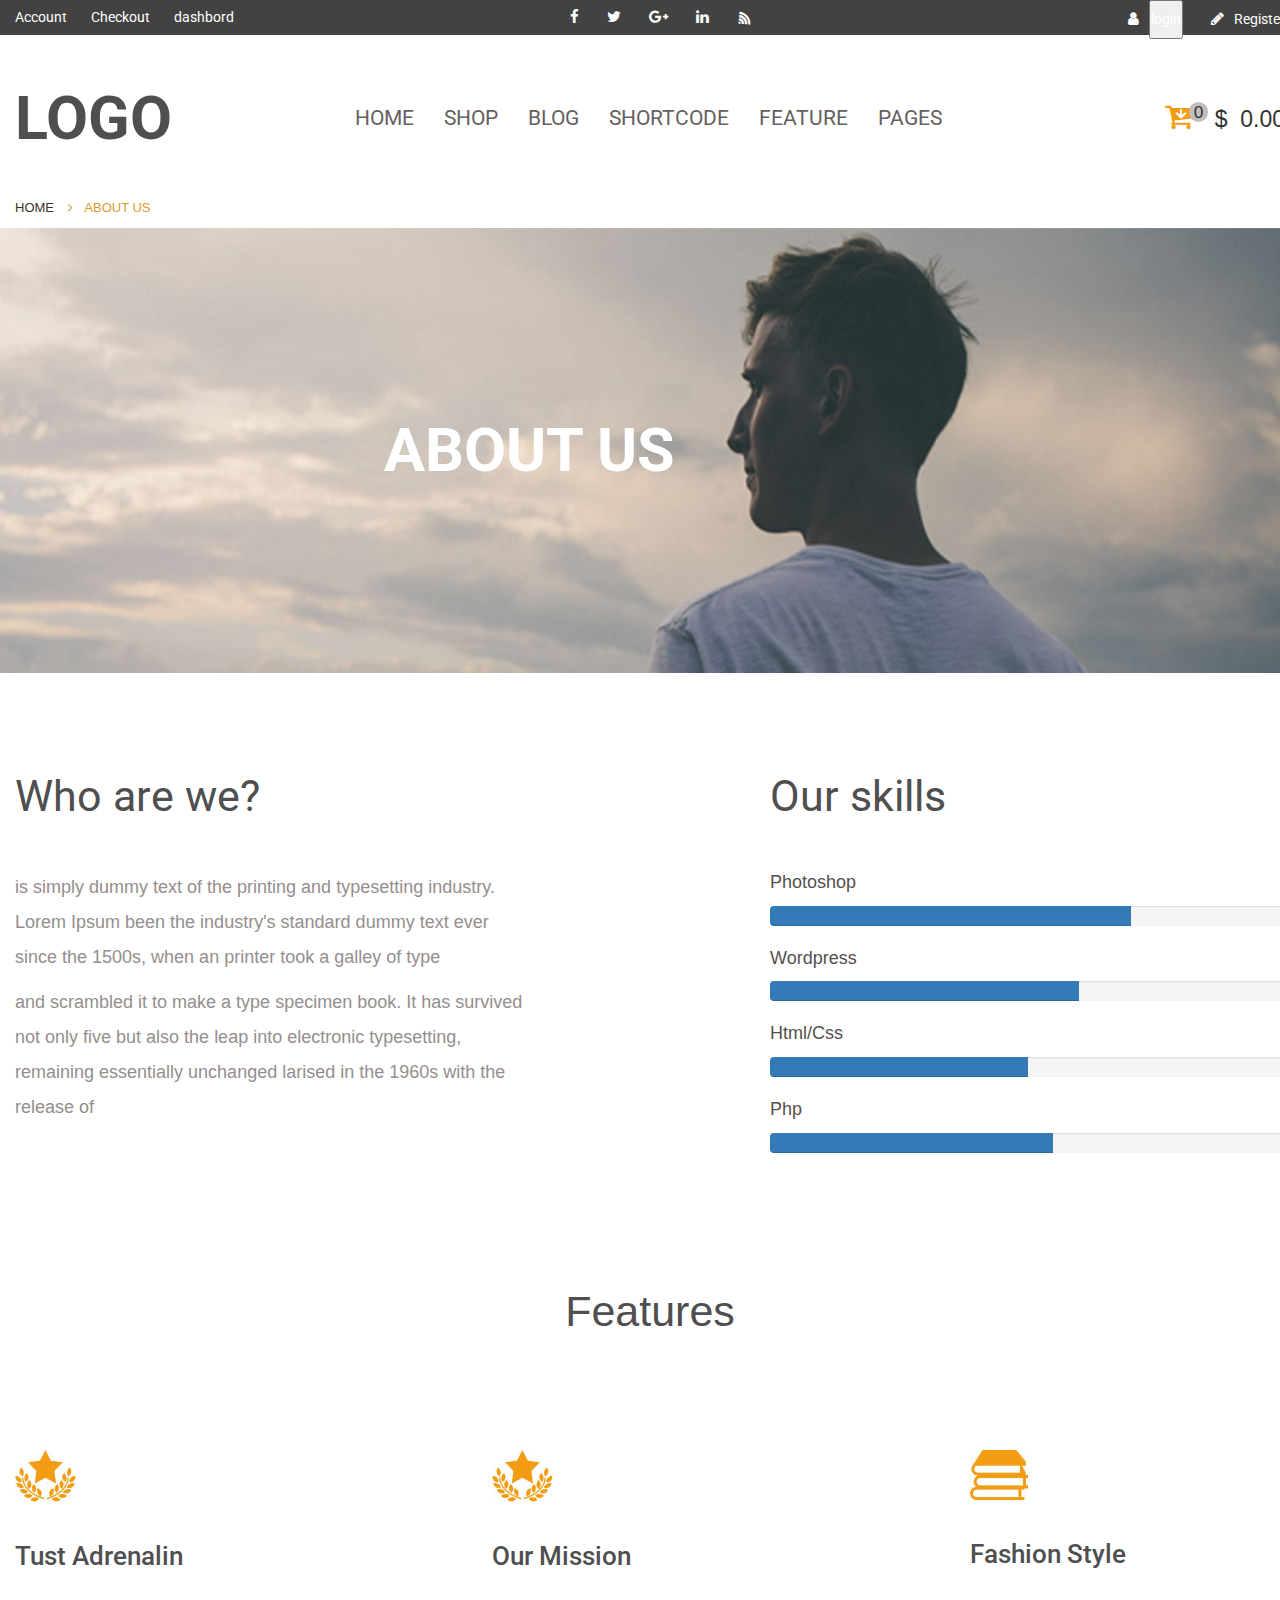
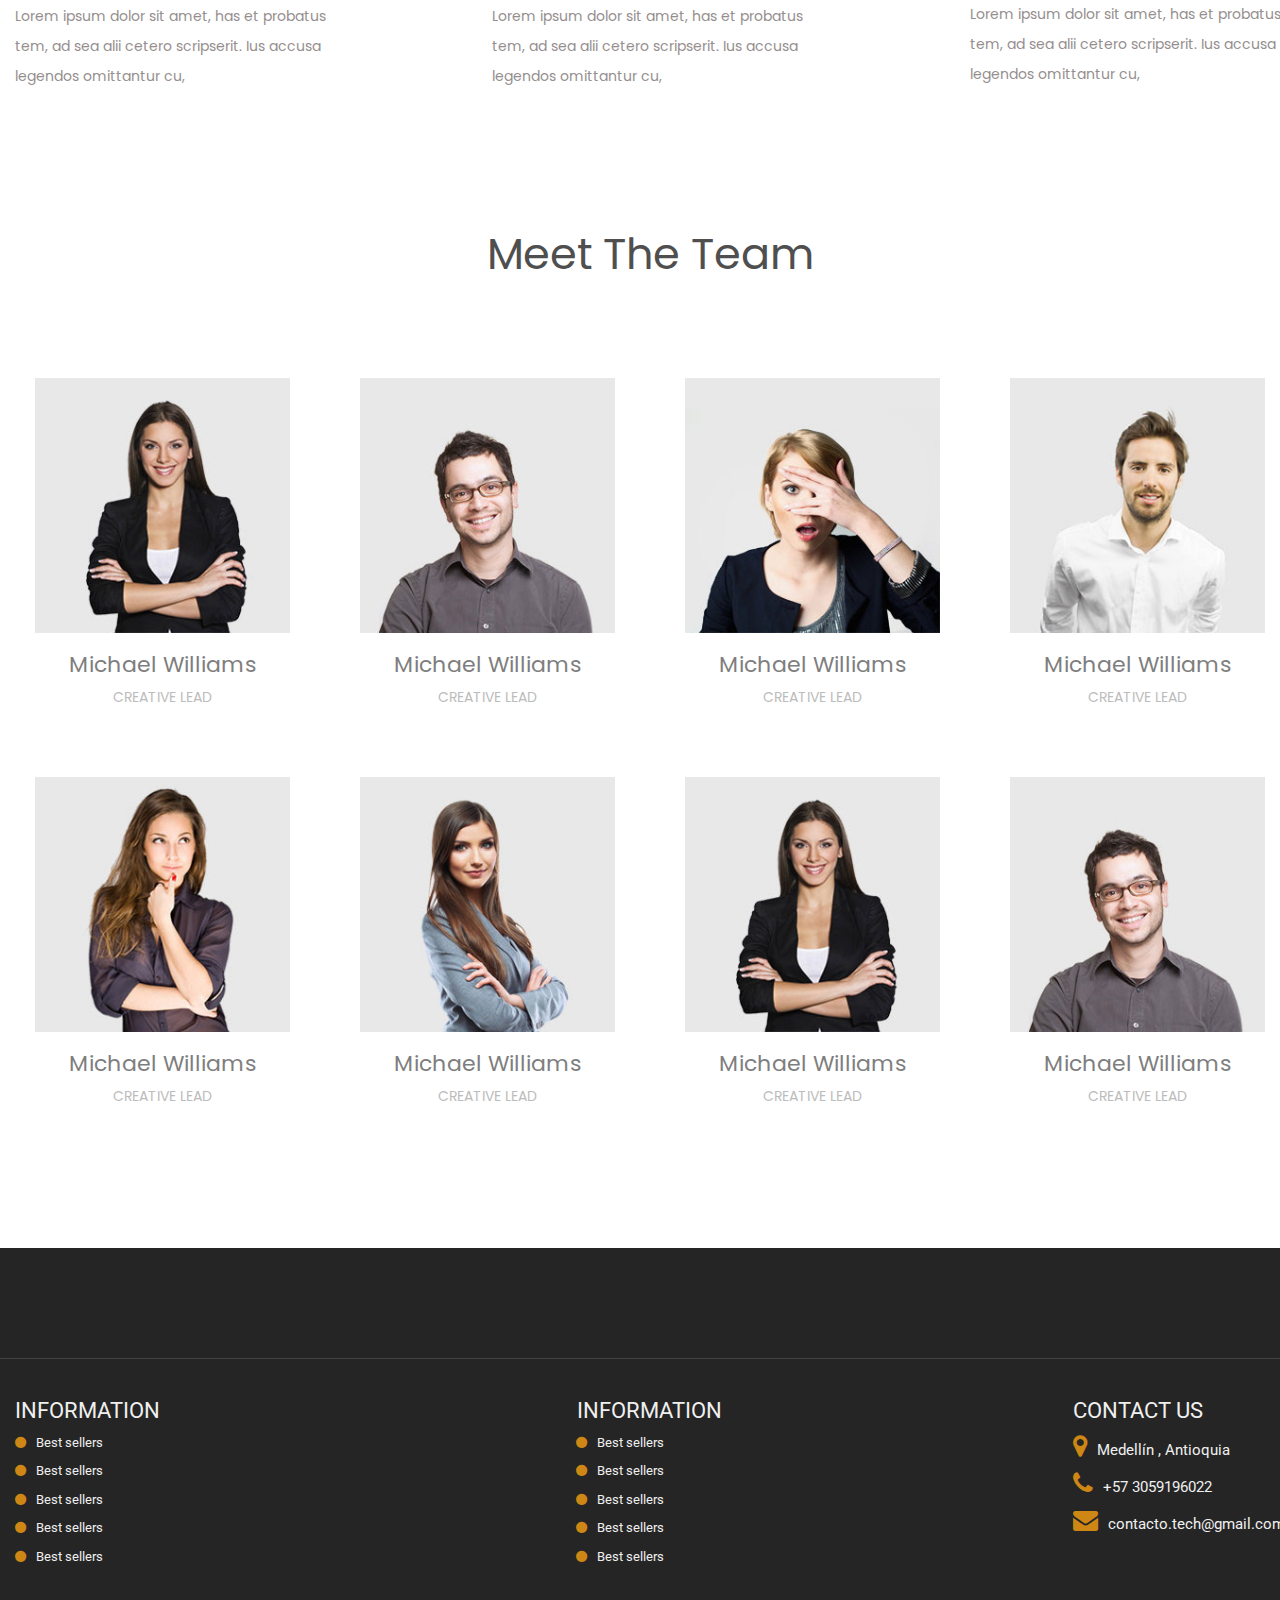
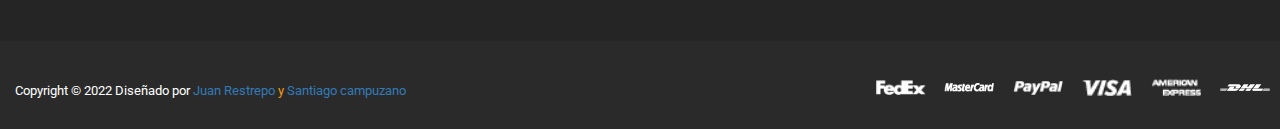
==== index.html @ 85a7d79b "Agregado Secction para comenzar a manejar menú fijo" ====
<!DOCTYPE html>
<html lang="en">
<head>
    <meta charset="UTF-8">
    <title>About Us</title>
    <link href="https://fonts.googleapis.com/css?family=Poppins" rel="stylesheet">
    <link href="https://fonts.googleapis.com/css?family=Roboto:300,400,500,700,900" rel="stylesheet">  
    <link rel="stylesheet" href="css/font-awesome.min.css">
    <link rel="stylesheet" href="style.css">
    <link rel="stylesheet" href="css/bootstrap.css">
    <script src="js/jquery-3.1.1.min.js"></script>
    <script src="js/localstorage.js"></script>
    <script src="js/nav.js"></script>
    

</head>
<body>
<header>
    <section class="header-top">
        <div class="container">
            <div class="row">
                <div class="col-md-4">
                    <ul>
                        <li><a href="#">Account</a></li>
                        <li><a href="#">Checkout</a></li>
                        <li><a href="#">dashbord</a></li>
                    </ul>
                </div>
                <div class="col-md-4">
                    <div class="icon">
                       <a href="#"><i class="fa fa-facebook"></i></a>
                       <a href="#"><i class="fa fa-twitter"></i></a>
                       <a href="#"><i class="fa fa-google-plus"></i></a>
                       <a href="#"><i class="fa fa-linkedin"></i></a>
                       <a href="#"><i class="fa fa-wifi"></i></a>
                    </div>
     
                </div>
                <div class="col-md-4">
                   <div class="a-right">

             <p><span> <i class="fa fa-user"></i></span><input type="button" id="abrir" value="login"></p>
             <div id="ventana" class="ligthbox hidden">
             <div class="login_content">
            <div id="cerrar" class="close_button">x</div>
            <input type="text" id="input_name" placeholder="Nombre"> <br>
            <input type="password" id="input_password" placeholder="Password"> <br>
            <input type="button" id="button_login" value="ingresar" >
            <input type="button" id="button_cancel" value="cancelar" >
               </div>
    </div>
                        <a href="#"><p><span><i class="fa fa-pencil"></i></span>Register</p></a>
                   </div>
                </div>
            </div>
        </div>
    </section>
    <div class="clear"></div>
    <section class="header">
        <div class="container">
            <div class="row">
                <div class="col-md-3">
                   <div class="logo">
                    <a href="#"><h2>LOGO</h2></a>
                   </div>
                </div>
                <div class="col-md-7">
                    <ul class="nav navbar-nav">
                      <li class="active"><a href="#">HOME</a></li>
                      <li><a href="#">SHOP</a></li>
                      <li><a href="#">BLOG</a></li>
                      <li><a href="#">SHORTCODE</a></li>
                      <li><a href="#">FEATURE</a></li>
                      <li><a href="#">PAGES</a></li>
                    </ul>
                </div>
                <div class="col-md-2">
                    <div class="cart">
                        <p><i class="fa fa-cart-arrow-down"></i><sup>0</sup> &#36;&nbsp;&nbsp;0.00</p>
                    </div>
                </div>
            </div>
            <div class="row">
                <div class="col-md-12">
                   <div class="header-part">
                    <p>HOME &nbsp;&nbsp;&nbsp;<span><i class="fa fa-angle-right" aria-hidden="true"></i>&nbsp;&nbsp;&nbsp;ABOUT US</span></p>
                    </div>
                </div>
            </div>
        </div>
    </section>
</header>
<section class="contenido wrapper">
    <section class="slider">
        <img src="img/slider-about.jpg" alt="Slider">
        <h3>ABOUT US</h3>
    </section>
    <section class="our_skill">
        <div class="container">
            <div class="row">
                <div class="col-md-6">
                    <div class="text">
                        <h2>Who are we?</h2>
                        <p>
                            is simply dummy text of the printing and typesetting industry. Lorem Ipsum
                            been the industry's standard dummy text ever since the 1500s, when an
                            printer took a galley of type
                        </p>
                        <p>
                            and scrambled it to make a type specimen book. It has survived not only five
                            but also the leap into electronic typesetting, remaining essentially unchanged
                            larised in the 1960s with the release of
                        </p>
                    </div>
                </div>
                <div class="col-md-6">
                    <div class="progress_bar">
                        <h2>Our skills</h2>
                        <p>Photoshop</p>
                        <div class="progress">
                            <div class="progress-bar" role="progressbar" aria-valuenow="70" aria-valuemin="0" aria-valuemax="100" style="width:70%"></div>
                        </div>
                        <p>Wordpress</p>
                        <div class="progress">
                            <div class="progress-bar" role="progressbar" aria-valuenow="70" aria-valuemin="0" aria-valuemax="100" style="width:60%"></div>
                        </div>
                        <p>Html/Css</p>
                        <div class="progress">
                            <div class="progress-bar" role="progressbar" aria-valuenow="70" aria-valuemin="0" aria-valuemax="100" style="width:50%"></div>
                        </div>
                        <p>Php</p>
                        <div class="progress">
                            <div class="progress-bar" role="progressbar" aria-valuenow="70" aria-valuemin="0" aria-valuemax="100" style="width:55%"></div>
                        </div>
                    </div>
                </div>
            </div>
        </div>
    </section>
    <section class="features">
        <div class="container">
            <div class="row">
                <div class="col-md-12">
                    <h2>Features</h2>
                </div>
            </div>
            <div class="row">
                <div class="col-md-4">
                    <div class="text-img left">
                        <img src="img/logo-one.jpg">
                        <h3>Tust Adrenalin</h3>
                        <p>Lorem ipsum dolor sit amet, has et probatus tem, ad sea alii cetero scripserit. Ius accusa legendos omittantur cu,</p>
                    </div>
                </div>
                <div class="col-md-4">
                    <div class="text-img center">
                        <img src="img/logo-one.jpg">
                        <h3>Our Mission</h3>
                        <p>Lorem ipsum dolor sit amet, has et probatus tem, ad sea alii cetero scripserit. Ius accusa legendos omittantur cu,</p>
                    </div>
                </div>
                <div class="col-md-4">
                    <div class="text-img right">
                        <img src="img/logo-two.jpg">
                        <h3>Fashion Style</h3>
                        <p>Lorem ipsum dolor sit amet, has et probatus tem, ad sea alii cetero scripserit. Ius accusa legendos omittantur cu,</p>
                    </div>
                </div>
            </div>
        </div>
    </section>
    <section class="team">
        <div class="clear"></div>
        <div class="container">
            <div class="row">
                <div class="col-md-12">
                    <h2>Meet The Team</h2>
                </div>
            </div>
            <div class="row">
                <div class="col-md-3">
                    <div class="teams">
                        <img src="img/tema1.jpg">
                        <div class="icon">
                            <a href="#"><i class="fa fa-facebook"></i></a>
                            <a href="#"><i class="fa fa-twitter"></i></a>
                            <a href="#"><i class="fa fa-linkedin"></i></a>
                        </div>
                        <div class="overlay"></div>
                    </div>
                    <h3>Michael Williams</h3>
                    <p>CREATIVE LEAD</p>
                </div>
                <div class="col-md-3">
                    <div class="teams">
                        <img src="img/tema2.jpg">
                        <div class="icon">
                            <a href="#"><i class="fa fa-facebook"></i></a>
                            <a href="#"><i class="fa fa-twitter"></i></a>
                            <a href="#"><i class="fa fa-linkedin"></i></a>
                        </div>
                        <div class="overlay"></div>
                    </div>
                    <h3>Michael Williams</h3>
                    <p>CREATIVE LEAD</p>
                </div>
                <div class="col-md-3">
                    <div class="teams">
                        <img src="img/tema3.jpg">
                        <div class="icon">
                            <a href="#"><i class="fa fa-facebook"></i></a>
                            <a href="#"><i class="fa fa-twitter"></i></a>
                            <a href="#"><i class="fa fa-linkedin"></i></a>
                        </div>
                        <div class="overlay"></div>
                    </div>
                    <h3>Michael Williams</h3>
                    <p>CREATIVE LEAD</p>
                </div>
                <div class="col-md-3">
                    <div class="teams">
                        <img src="img/tema4.jpg">
                        <div class="icon">
                            <a href="#"><i class="fa fa-facebook"></i></a>
                            <a href="#"><i class="fa fa-twitter"></i></a>
                            <a href="#"><i class="fa fa-linkedin"></i></a>
                        </div>
                        <div class="overlay"></div>
                    </div>
                    <h3>Michael Williams</h3>
                    <p>CREATIVE LEAD</p>
                </div>
                <div class="col-md-3">
                    <div class="teams">
                        <img src="img/tema5.jpg">
                        <div class="icon">
                            <a href="#"><i class="fa fa-facebook"></i></a>
                            <a href="#"><i class="fa fa-twitter"></i></a>
                            <a href="#"><i class="fa fa-linkedin"></i></a>
                        </div>
                        <div class="overlay"></div>
                    </div>
                    <h3>Michael Williams</h3>
                    <p>CREATIVE LEAD</p>
                </div>
                <div class="col-md-3">
                    <div class="teams">
                        <img src="img/tema6.jpg">
                        <div class="icon">
                            <a href="#"><i class="fa fa-facebook"></i></a>
                            <a href="#"><i class="fa fa-twitter"></i></a>
                            <a href="#"><i class="fa fa-linkedin"></i></a>
                        </div>
                        <div class="overlay"></div>
                    </div>
                    <h3>Michael Williams</h3>
                    <p>CREATIVE LEAD</p>
                </div>
                <div class="col-md-3">
                    <div class="teams">
                        <img src="img/tema1.jpg">
                        <div class="icon">
                            <a href="#"><i class="fa fa-facebook"></i></a>
                            <a href="#"><i class="fa fa-twitter"></i></a>
                            <a href="#"><i class="fa fa-linkedin"></i></a>
                        </div>
                        <div class="overlay"></div>
                    </div>
                    <h3>Michael Williams</h3>
                    <p>CREATIVE LEAD</p>
                </div>
                <div class="col-md-3">
                    <div class="teams">
                        <img src="img/tema2.jpg">
                        <div class="icon">
                            <a href="#"><i class="fa fa-facebook"></i></a>
                            <a href="#"><i class="fa fa-twitter"></i></a>
                            <a href="#"><i class="fa fa-linkedin"></i></a>
                        </div>
                        <div class="overlay"></div>
                    </div>
                    <h3>Michael Williams</h3>
                    <p>CREATIVE LEAD</p>
                </div>
            </div>
        </div>
    </section>
</section>
   <footer>
        <div class="footer_top">
            <div class="container">
                <div class="row">
                    <div class="col-md-4">
                        <h2>INFORMATION</h2>
                        <a href="#"><p><i class="fa fa-circle" aria-hidden="true"></i>Best sellers</p></a>
                        <a href="#"><p><i class="fa fa-circle" aria-hidden="true"></i>Best sellers</p></a>
                        <a href="#"><p><i class="fa fa-circle" aria-hidden="true"></i>Best sellers</p></a>
                        <a href="#"><p><i class="fa fa-circle" aria-hidden="true"></i>Best sellers</p></a>
                        <a href="#"><p><i class="fa fa-circle" aria-hidden="true"></i>Best sellers</p></a>
                    </div>
                    <div class="col-md-4 center">
                        <h2>INFORMATION</h2>
                        <a href="#"><p><i class="fa fa-circle" aria-hidden="true"></i>Best sellers</p></a>
                        <a href="#"><p><i class="fa fa-circle" aria-hidden="true"></i>Best sellers</p></a>
                        <a href="#"><p><i class="fa fa-circle" aria-hidden="true"></i>Best sellers</p></a>
                        <a href="#"><p><i class="fa fa-circle" aria-hidden="true"></i>Best sellers</p></a>
                        <a href="#"><p><i class="fa fa-circle" aria-hidden="true"></i>Best sellers</p></a>
                    </div>
                    <div class="col-md-4">
                        <div class="footer-contact">
                            <h2>CONTACT US</h2>
                            <a href="#"><p><i class="fa fa-map-marker" aria-hidden="true"></i>Medellín , Antioquia</p></a>
                            <a href="#"><p><i class="fa fa-phone" aria-hidden="true"></i>+57 3059196022</p></a>
                            <a href="#"><p><i class="fa fa-envelope" aria-hidden="true"></i>contacto.tech@gmail.com</p></a>
                        </div>
                    </div>
                </div>
            </div>
        </div>
        <div class="footer_bottom">
            <div class="footer_overlay"></div>
            <div class="container">
                <div class="row">
                    <div class="col-md-4">
                        <div class="copy_txt">
                            <p>Copyright © 2022  Diseñado por <span><a href="mailto:juan.palacior@upb.edu.co">Juan Restrepo</a> y <a href="mailto:santiago.campuzanoa@upb.edu.co">Santiago campuzano</a></span></p>
                        </div>
                    </div>
                    <div class="col-md-8">
                        <div class="footer_logo">
                            <img src="img/fedex.png">
                            <img src="img/master-card.png">
                            <img src="img/paypal.png">
                            <img src="img/visa.png">
                            <img src="img/american-express.png">
                            <img src="img/dhl.png">
                        </div>
                    </div>
                </div>
            </div>
        </div>
    </footer>
    <script src="http://code.jquery.com/jquery-1.7.1.min.js"></script>
    <script src="js/bootstrap.min.js"></script>
    <script src="js/active.js"></script>
</body>
</html>
---- style.css ----
*{
    margin: 0;
    padding: 0;
}
a{
    text-decoration: none:  !important;
}

.header-top .fa.fa-wifi {
    -ms-transform: rotate(7deg); /* IE 9 */
    -moz-transform: rotate(7deg); /* IE 9 */
    -webkit-transform: rotate(7deg); /* Chrome, Safari, Opera */
    transform: rotate(20deg);
    -moz-transform-origin: 20% 40%;
}
.header-top .fa.fa-wifi {
  transform: rotate(50deg);
  -ms-transform: rotate(50deg);
  -moz-transform: rotate(50deg);
  -webkit-transform: rotate(50deg);
  transform-origin: 65% 40% 0;
  -ms-transform-origin: 65% 40% 0;
  -moz-transform-origin: 65% 40% 0;
  -webkit-transform-origin: 65% 40% 0;
}
.header-top {
  background: #424242 none repeat scroll 0 0;
  height: 35px;
  line-height: 35px;
}
.header-top ul li {
  display: inline;
}
.header-top ul li a {
  padding-right: 20px;
  font-size: 14px;
  font-weight: 400;
    color: #fff;
    text-decoration: none;
    font-family: 'Roboto', sans-serif;
}
.header-top i {
  color: #fff;
  font-size: 15px;
  padding-left: 24px;
}
.header-top p i {
  padding-left: 24px;
}
.header-top p {
  display: inline;
  width: 50%;
    font-size: 14px;
    font-weight: 400;
    color: #fff;
    font-family: 'Roboto', sans-serif;
}
.header-top p a {
    font-size: 14px;
    font-weight: 400;
    color: #fff;
}
.header-top span {
  padding-right: 10px;
}
.header-top .a-right {
  text-align: right;
}
.header-top .icon {
  text-align: center;
}
.header {
  height: 140px;
  margin-bottom: -33px;
  margin-top: 20px;
}
.logo h2 {
  color: #4f4f4f;
  font-family: "Roboto",sans-serif;
  font-size: 61px;
  font-weight: bold;
}
.logo > a {
  text-decoration: none;
}
.nav.navbar-nav {
  margin-top: 28px;
}
.navbar-nav > li > a {
  color: #665f5f;
  font-size: 21px;
    font-family: 'Roboto', sans-serif;
}
.nav.navbar-nav a:hover {
    background: #fff;
    color: #f39c12
}
.cart {
  text-align: right;
}
.cart > p {
  font-size: 23px;
  margin-top: 36px;
}
.cart i {
  color: #f39c12;
  font-size: 30px;
}
.cart sup {
  background: #c3bdbd;
  margin-left: -4px;
  padding: 0 5px;
  border-radius: 20px;
}
.header-part {
  margin-top: 37px;
}
.header-part > p {
  color: #3b3131;
  font-size: 13px;
  font-weight: 400;
}
.header-part span {
  color: #da9a32;
}
.slider img {
  height: 445px;
  width: 100%;
}
.slider{
    position: relative;
}
.slider h3 {
  color: #fff;
  font-family: "Roboto",sans-serif;
  font-size: 61px;
  font-weight: bold;
  left: 30%;
  position: absolute;
  top: 45%;
}
.progress-bar{
    background-color: #f39c12;
}
.progress_bar {
  padding-left: 105px;
}
.progress_bar p {
  color: #564f4f;
  margin: 0 0 10px;
  font-size: 18px;
}
.progress {
  height: 10px;
  margin-bottom: 10px;
}
.our_skill h2 {
  color: #4f4f4f;
  font-family: "Roboto",sans-serif;
  font-size: 43px;
  font-weight: 400;
  margin: 100px 0 50px;
}
.our_skill .text {
  padding-right: 105px;
}
.our_skill .text p{
    font-size: 18px;
    color: #958e8e;
    line-height: 35px;
    font-weight: 400;
}
.features h2 {
  color: #4f4f4f;
  font-size: 43px;
  margin: 115px 0;
  text-align: center;
}
.features .text-img {
    width: 315px;
}
.text-img.left {
  float: left;
}
.text-img.center {
  margin: 0 auto;
}
.text-img.right {
  float: right;
}
.features h3 {
  color: #4f4f4f;
  font-size: 26px;
  padding: 20px 0px;
    font-family: 'Roboto', sans-serif;
}
.features p {
  color: #958e8e;
  font-family: "Poppins",sans-serif;
  font-size: 14px;
  font-weight: 400;
  line-height: 30px;
}
.team {
  padding-bottom: 92px;
}
.team h2 {
  color: #4f4f4f;
  font-family: "Poppins",sans-serif;
  font-size: 43px;
  font-weight: 400;
  margin: 130px 0 80px;
  text-align: center;
}
.teams > img {
  width: 100%;
}
.team .teams {
  padding: 0px 20px 0;
  position: relative;
  width: 100%;
  margin-top: 20px;
}
.teams > .overlay {
  background: rgba(0, 0, 0, 0.5) none repeat scroll 0 0;
  height: 100%;
  opacity: 0;
  position: absolute;
  top: 0;
  width: 260px;
}
.teams .icon {
  opacity: 0;
  position: absolute;
  text-align: center;
  top: 115px;
  width: 100%;
  z-index: 1;
}
.teams .icon i {
  font-size: 26px;
    color: #f39c12;
    margin-right: 12px;
}
.team h3 {
  text-align: center;
  font-size: 22px;
  font-weight: 400;
    font-family: "Poppins",sans-serif;
    color: #7e7e7e;
}
.team p {
  color: #bcbcbc;
  font-family: "Poppins",sans-serif;
  font-size: 14px;
  font-weight: 400;
  text-align: center;
  margin-bottom: 50px;
}
.teams:hover>.overlay{
    opacity: 1
}
.teams:hover>.icon{
    opacity: 1
}
.footer_top {
  background: #252525 none repeat scroll 0 0;
  padding-top: 110px;
}
.footer_top h2 {
  color: #f0f0f0;
  font-family: "Roboto",sans-serif;
  font-size: 22px;
  font-weight: 400;
  margin-top: 40px;
}
.footer_top p {
  color: #f0f0f0;
  font-size: 13px;
  font-weight: 400;
  font-family: "Roboto",sans-serif;
}
.footer_top > .container{
  border-top: 1px solid #434343;
    padding-bottom: 65px
}
.footer-contact {
  float: right;
}
.footer-contact p {
    font-size: 15px;
}
.col-md-4.center {
  text-align: center;
}

.col-md-4.center p {
  margin-left: -60px;
}

.footer_top p i {
  color: #ce8715;
  font-size: 13px;
    margin-right: 10px
}
.footer_top .footer-contact p i {
    font-size: 25px;
}
.footer_bottom {
  background: #2a2a2a none repeat scroll 0 0;
  padding: 35px 0 14px;
  position: relative;
}
.footer_overlay {
  background: rgba(42,42,42,.5);
  height: 100%;
  position: absolute;
  width: 100%;
  top: 0;
}
.footer_logo {
  text-align: right;
}
.footer_logo > img {
  width: 50px;
  margin-right: 15px;
}
.copy_txt p {
  color: #fff;
  font-family: "Roboto",sans-serif;
  font-size: 13px;
  font-weight: 400;
  line-height: 29px;
}
.copy_txt p span {
  color: #f39c12;
}

/*404 error page*/
.slider.error img {
  height: 214px;
  margin: 110px 0 58px;
  width: 440px;
}
.slider .text {
  margin-bottom: 134px;
  padding-left: 18px;
  text-align: center;
}
.slider .text h2 {
  color: #434343;
  font-family: "Roboto",sans-serif;
  font-size: 61px;
  font-weight: 400;
  margin-bottom: 30px;
}
.slider .text p {
  color: #959595;
  font-family: "Roboto",sans-serif;
  font-size: 19px;
  font-weight: 400;
  line-height: 25px;
  margin-bottom: 18px;
}
.slider .text span {
  color: #f39c12;
}
.slider .text h4 {
  color: #434343;
  font-family: "Roboto",sans-serif;
  font-size: 20px;
  font-weight: 400;
  padding: 27px 0 15px;
}
.slider .text input[type="search"] {
  background: #dcdcdc;
  border: medium none;
  width: 245px;
}
.slider .text input[placeholder] {
  font-size: 20px;
  font-weight: 400;
  padding: 10px;
}
.slider .text button {
  background: #f39c12 none repeat scroll 0 0;
  border: medium none;
  color: #fff;
  font-size: 25px;
  font-weight: 400;
  margin-left: -4px;
  padding: 5px 15px 8px;
}

/*Contact page*/
.contact-us {
  margin: 90px 0px 110px
}

.contact-us h2{
    font-size: 38px;
    font-weight: 400;
    font-family: "Roboto",sans-serif;
}
.get_in_touch {
  padding-left: 70px;
}
.contact-us form p {
  color: #383838;
  font-family: "Roboto",sans-serif;
  font-size: 16px;
  font-weight: 400;
  margin: 0;
  padding: 28px 0 0;
}
.contact-us form input {
  border: 1px solid #c0c0c0;
  height: 40px;
  padding: 0 20px;
  width: 100%;
  background: #f8f8f8;
}
.contact-us form textarea {
  background: #f8f8f8 none repeat scroll 0 0;
  border: 1px solid #c0c0c0;
  height: 230px;
  padding: 0 20px;
  width: 100%;
}
.contact-us input[type="submit"] {
  background: #fe931f none repeat scroll 0 0;
  border: medium none;
  color: #fff;
  font-size: 25px;
  font-weight: 400;
  margin-top: 31px;
  text-transform: uppercase;
  width: 105px;
}
.contact-us .contact_icon .icon {
  float: left;
}
.contact-us .contact_icon .icon i {
  background: #fe931f none repeat scroll 0 0;
  color: #fff;
  font-size: 28px;
  padding: 8px 0;
  text-align: center;
  width: 50px;
}
.contact-us .contact_icon .c_text {
  float: left;
  margin-left: 13px;
}
.contact-us .contact_icon .c_text p{
    line-height: 20px
}
.contact-us .contact_icon .c_text p {
  line-height: 10px;
  margin-top: 7px;
  color: #333333;
  font-family: "Roboto",sans-serif;
  font-size: 16px;
  font-weight: 400;
}
.contact-us .contact_icon {
  margin-left: -10px;
  margin-top: 50px;
}

/*Blog Page*/

.blog_slider {
  margin-bottom: 105px;
  margin-top: 55px;
  position: relative;
}

.blog_slider h2 {
  color: #fff;
  font-family: "Roboto",sans-serif;
  font-size: 58px;
  font-weight: 400;
  left: 46.2%;
  position: absolute;
  text-align: center;
  top: 40px;
}

.blog_slider > img {
  width: 100%;
    height: 170px
}
.blog_overlay {
  position: absolute;
  background: rgba(0,0,0,.5);
  width: 100%;
  height: 100%;
}
.blog-slide-text .b-slide > img {
  width: 100%;
}
.blog-slide-text .b-text > h2 {
  color: #f39c12;
  font-size: 22px;
  font-weight: 400;
  margin: 0;
  padding: 3px 0 10px;
}
.blog-slide-text .b-text > p {
  border-bottom: 1px solid #898989;
  color: #898989;
  font-size: 15px;
  font-weight: 400;
  margin: 0;
  padding: 5px 0;
}
.col-md-9 > .b-slide-text {
  padding: 50px 0;
}
.blog-slide-text .b-text i {
  margin-right: 10px;
}
.blog-slide-text .b-text span {
  margin-right: 10px;
}
.blog-slide-text .b-text > h4 {
  color: #898989;
  font-size: 14px;
  font-weight: 400;
  line-height: 23px;
  margin: 0;
  padding: 10px 0;
  text-align: justify;
}
.blog-slide-text .b-text a.read-more {
  color: #f39c12;
  text-decoration: none;
  text-transform: uppercase;
  font-size: 15px;
  font-family: "Roboto",sans-serif;
}

.blog-sidebar h2 {
  color: #f39c12;
  font-family: "Roboto",sans-serif;
  font-size: 22px;
  font-weight: 400;
  margin: 0;
  padding: 50px 0 25px;
}
.resent-post {
  border: 1.5px solid #bfb7b7;
}
.resent-post > img {
  float: left;
}
.resent-post .text {
  float: right;
  padding: 18px 0;
}
.resent-post .text > h3 {
    font-size: 17px;
    color: #2a2a2a;
    margin: 0;
  font-weight: 400;
  font-family: "Roboto",sans-serif;
}
.resent-post .text > p {
    font-size: 13px;
    margin: 0;
  font-weight: 400;
  font-family: "Roboto",sans-serif;
}
.resent-post-single {
  border-bottom: 1px solid #bfb7b7;
  margin: 0 10px;
  padding: 10px 0;
}
.resent-post-single:last-child {
  border: medium none;
}
.categorie {
  border: 1.5px solid #bfb7b7;
  padding: 0;
}
.categorie p {
  color: #434343;
  font-family: "Roboto",sans-serif;
  font-size: 16px;
  font-weight: 400;
  margin: 5px 0;
  padding: 5px 0 5px 35px;
}
.categorie p:hover {
  color: #fff;
    background: #f39c12
}
.tags{
  border: 1.5px solid #bfb7b7;
    padding: 35px 12px
}
.tags span {
  background: #ececec none repeat scroll 0 0;
  color: #4b4b4b;
  display: inline-block;
  font-family: "Roboto",sans-serif;
  font-size: 16px;
  margin: 5px 2px;
  padding: 5px 8px;
}
.pagination li a{
    background: #c8c8c8;
    color: #2a2a2a;
    font-size: 25px;
    font-family: "Roboto",sans-serif;
    margin: 0px 6px
}
.pagination li a:hover{
    background: #f39c12;
    color: #fff
}
.pagination {
  margin: 20px 0 95px;
  padding-left: 22%;
}

/*single product*/
.stylish-product {
  margin-top: 115px;
}
.single-product-slider > img {
  width: 515px;
}
.single-product-text {
  margin-left: 38px;
}
.stylish-product .small-slider {
  margin-top: 4px;
}
.single-product-text h1 {
  font-size: 50px;
  margin: 0;
    font-family: "Roboto",sans-serif;
    font-weight: 400;
    color: #4c4c4c;
}
.single-product-text h2 {
  color: #606060;
  font-family: "Roboto",sans-serif;
  font-size: 26px;
  font-weight: 400;
  margin: 0;
  padding: 25px 0;
}
.single-product-text h5.love {
  margin-top: 60px;
}
.single-product-text h6 {
  color: #4f4f4f;
  font-size: 15px;
    font-family: "Roboto",sans-serif;
    font-weight: 400;
}
.single-product-text h3 {
  color: #4f4f4f;
  font-size: 18px;
    font-family: "Roboto",sans-serif;
    font-weight: 400;
}
.single-product-text select {
  background: #f1f1f1 none repeat scroll 0 0;
  border: medium none;
  padding: 2px 20px;
  width: 230px;
}
.single-product-text option {
  background: #f1f1f1 none repeat scroll 0 0;
  margin: 2px 0;
  padding: 10px 20px;
    border-bottom: 1px solid #000
}
.single-product-text option:last-child {
  border-bottom: medium none;
}
.product_description {
  margin-top: 35px;
}
.single-product-text h4 {
  padding-top: 30px;
    font-size: 18px;
    font-family: "Roboto",sans-serif;
    font-weight: 400;
    color: #504d4d
}
.single-product-text h4 i {
    color: #f39c12;
    margin-right: 10px;
}
.single-product-text h5 {
  color: #3a3a3a;
  font-family: "Roboto",sans-serif;
  font-size: 18px;
  font-weight: 400;
  margin-top: 25px;
}
.single-product-text h5 span {
  border: 1px solid #a29c9c;
  font-size: 14px;
  margin-right: 5px;
  padding: 3px 6px;
    font-family: "Roboto",sans-serif;
    font-weight: 400;
}
.single-product-text h5 span:first-child {
  margin-left: 15px;
}
.single-product-text h5.tag span {
  margin-left: 72px
}
.single-product-text p span i {
  color: #898989;
}
.single-product-text p i {
  color: #f39c12;
  font-size: 22px;
  margin: 0;
  padding-right: 5px;
}
.single-product-text p span i {
  color: #898989;
}
.count_c{
    padding: 50px 0
}
.single-product-text .count{
    float: left
}

.single-product-text p.icon i {
  color: #f39c12;
  font-size: 20px;
  margin: 0;
  padding-right: 15px;
}

.single-product-text p.icon i:hover {
  color: #000;
}
.single-product-text .cart p {
  background: #f39c12 none repeat scroll 0 0;
  color: #fff;
  font-family: "Roboto",sans-serif;
  font-size: 17px;
  margin-top: -1px;
  padding: 10px 15px;
  float: left;
  font-weight: 400;
  margin-left: 10px;
}
.count > p {
  border: 1px solid #000;
  padding: 10px 17px;
  position: relative;
  text-align: center;
  width: 42px;
}
.count > p::after {
  border: 1px solid #000;
  content: "+";
  padding: 2px 16px;
  position: absolute;
  right: -1px;
  top: -26px;
}
.count > p::before {
  border: 1px solid #000;
  content: "-";
  font-size: 19px;
  padding: 0 17px;
  position: absolute;
  right: -1px;
  top: 40px;
}

.product_description h2 {
  border-bottom: 1px solid #d0cece;
  padding-bottom: 11px;
  margin: 130px 0 40px;
}
.product_description span.description {
  background: #f39c12 none repeat scroll 0 0;
  color: #fff;
  font-family: "Roboto",sans-serif;
  font-size: 24px;
  font-weight: 400;
  padding: 12px;
}
.product_description span.review {
  border-right: 1px solid #d0cece;
  border-top: 1px solid #d0cece;
  font-family: "Roboto",sans-serif;
  font-size: 24px;
  font-weight: 400;
  padding: 11px 10px 12px;
    color: #515151
}
.product_description h3 {
  color: #515151;
  font-family: "Roboto",sans-serif;
  font-size: 22px;
  font-weight: 400;
  margin: 42px 0 0;
}
.product_description p {
  color: #878181;
  font-family: "Roboto",sans-serif;
  font-size: 16px;
  font-weight: 400;
  line-height: 30px;
  margin-top: 33px;
}
.related-products .bar {
  margin: 120px 0 70px;
  text-align: center;
}
.brands .bar {
  margin: 120px 0 70px;
  text-align: center;
}
.latest-product .bar {
  margin: -47px 0 70px;
  text-align: center;
}
.best-seller {
  margin-top: 15px;
}
.best-seller .bar {
  margin: -47px 0 70px;
  text-align: center;
}
.bar > h2 {
  color: #515151;
  font-family: 'Roboto Condensed', sans-serif;
  font-size: 31px;
  font-weight: 400;
  margin: 127px 0 0;
}
.bar{
    position: relative;
    
}
.bar::after {
  background: #d0cece;
  bottom: 8px;
  content: "";
  height: 2px;
  left: 51%;
  position: absolute;
  width: 85px;
}
.bar::before {
  background: #d0cece;
  bottom: 8px;
  content: "";
  height: 2px;
  right: 51%;
  position: absolute;
  width: 85px;
}
.s_product{
    position: relative;
}
.product {
  margin-bottom: 106px;
}
.s_product > img {
  width: 100%;
}
.s_product h2 {
  background: #e8eced none repeat scroll 0 0;
  border-radius: 52%;
  color: #eec787;
  font-size: 15px;
  font-weight: 400;
  padding: 20px 8px;
  position: absolute;
  right: 18px;
  top: -13px;
}
.s_product > h3 {
  background: #f39c12 none repeat scroll 0 0;
  bottom: -30px;
  color: #fff;
  font-family: "Roboto",sans-serif;
  font-size: 18px;
  font-weight: 400;
  left: 25%;
  padding: 13px 38px;
  position: absolute;
  text-align: center;
}
.s_product h4 {
  background: rgba(0,0,0,.5);
  bottom: -10px;
  position: absolute;
  text-align: center;
  width: 100%;
  font-size: 16px;
  font-weight: 400;
  color: #fff;
  padding: 20px 0px;
    font-family: "Roboto",sans-serif;
    opacity: 0;
}
.s_product .s_overlay{
    position: absolute;
    background: rgba(0,0,0,.4);
    width: 100%;
    height: 100%;
    top: 0;
    opacity: 0;
}
.s_product i {
  font-size: 18px;
  margin-right: 10px;
}
.s_product:hover > .s_overlay{
    opacity: 1
}
.s_product:hover > h4{
    opacity: 1
}
.s_product:hover > h3{
    opacity: 0
}
.rate > h3 {
  margin: 0;
  padding-top: 40px;
    font-size: 18px;
    font-weight: 400;
    font-family: "Roboto",sans-serif;
    color: #3d3d3d;
}
.rate > p {
  margin-top: 5px;
}
.rate > p i {
  color: #f39c12;
    margin-right: 5px;
}
.rate > p span i {
  color: #b8b8b8;
}
.rate > h5 {
  margin-top: -3px;
  padding: 0;
    font-size: 18px;
    font-weight: 400;
    font-family: "Roboto",sans-serif;
    color: #3d3d3d;
}
/*single blog page*/

.blog-slide-text .one p {
  color: #969696;
  font-size: 17px;
  line-height: 32px;
  margin-top: 21px;
    font-weight: 400;
    font-family: "Roboto",sans-serif;
}
.owl-nav .owl-prev{
    float: left;
    text-transform: uppercase;
    border: 1px solid #bfb6b6;
    padding: 5px 10px;
    
}
.owl-nav .owl-prev:hover{
    background: #f39c12;
    border: 1px solid #f39c12;
    color: #fff;
    font-weight: 400;
    font-family: "Roboto",sans-serif;
    
}
.owl-nav .owl-next{
    float: right;
    text-transform: uppercase;
    border: 1px solid #bfb6b6;
    padding: 5px 10px;
    font-weight: 400;
    font-family: "Roboto",sans-serif;
    font-size: 16px
}

.owl-nav .owl-next:hover{
    background: #f39c12;
    border: 1px solid #f39c12;
    color: #fff
    
}
.owl-carousel.owl-loaded.owl-drag {
  margin-top: 55px;
  width: 790px;
}
.owl-carousel .owl-stage-outer {
  margin-bottom: 38px;
  overflow: hidden;
  position: relative;
}
.blog-sidebar {
  float: right;
  width: 290px;
}
.blog-slide-text {
  margin-top: 115px;
}
.one > img {
  margin-bottom: 70px;
}
.shere {
  margin-top: 60px;
  text-align: center;
  width: 790px;
}
.shere h2 {
  color: #2d2d2d;
  font-family: "Roboto",sans-serif;
  font-size: 22px;
  font-weight: 400;
  margin-top: 43px;
  text-transform: uppercase;
}
.shere p i {
  -moz-border-bottom-colors: none;
  -moz-border-left-colors: none;
  -moz-border-right-colors: none;
  -moz-border-top-colors: none;
  border-color: #bfb6b6 -moz-use-text-color #bfb6b6 #bfb6b6;
  border-image: none;
  border-style: solid none solid solid;
  border-width: 1px medium 1px 1px;
  color: #868686;
  font-size: 20px;
  padding: 10px 0;
  width: 50px;
}
.shere p i:hover {
  color: #f39c12;
}
.shere .fa.fa-google-plus {
  border-right: 1px solid #bfb6b6;
}


.commententries {
  float: left;
  margin: 122px 0 0;
  padding: 0;
  width: 100%;
}
.commententries h3 {
  color: #424242;
  font-family: "Roboto",sans-serif;
  font-size: 30px;
  font-weight: 400;
  margin-bottom: 35px;
}
ul.commentlist { 
    float:left; 
    margin:20px 0px 20px 0px; 
    padding:0px 0px 20px 0px; 
    list-style:none; 
    border-top:0px; 
}
ul.commentlist li { 
    display:block; 
    float:none; 
    list-style:none; 
    border:none; 
    margin:0px 0px 20px; 
    padding:0px; 
    position:relative; 
    clear:both; 
}
ul.commentlist li ul.children {
  border: medium none;
  clear: both;
  float: left;
  margin: 30px 0 28px 100px;
  padding: 0;
  width: 100%;
}
.comment-details h5{ 
    font-size: 19px;
    font-weight: 400;
    font-family: "Roboto",sans-serif;
    color: #333333;
}
.comment-details h5 span{ 
    font-size: 13px;
    color: #595656
}
.comment-body p{
    font-weight: 400;
    font-family: "Roboto",sans-serif;
    font-size: 14px;
    color: #a29c9c;
    
}
		
ul.commentlist li .comment-author img {
  float: left;
  margin: 0 22px 0 0;
  max-height: 88px;
  max-width: 88px;
}
ul.commentlist li .author-name { 
    font-weight:bold; 
    font-size:16px; 
    padding-bottom:5px; 
}
ul.commentlist li .author-name a {
  color: #333334;
  text-decoration: none;
}
.comment .reply p{
    margin-left: 103px;
    color: #534f4f;
}
.comment .reply p:hover{
    color: #f39c12;
}

.comment input {
  padding: 5px 10px;
  width: 540px;
}

.comment h2 {
  color: #343434;
  font-family: "Roboto",sans-serif;
  font-size: 28px;
  font-weight: 400;
  margin-bottom: 44px;
  margin-top: 40px;
}

.comment form p {
  color: #a29c9c;
  font-family: "Roboto",sans-serif;
  font-size: 15px;
  font-weight: 400;
  margin: 20px 0 5px;
}

.comment form {
    margin: 0px 0px 120px
}
.comment textarea {
  padding: 5px 10px;
  width: 540px;
    height: 115px;
}
.comment input[type="submit"] {
  background: #24a390 none repeat scroll 0 0;
  border: medium none;
  color: #fff;
  display: block;
  font-family: "Roboto",sans-serif;
  font-size: 20px;
  font-weight: 400;
  margin: 10px 0 135px;
  padding: 5px;
  width: 100px;
}


/*product display page*/
.header-catagory {
  margin-bottom: -35px;
}
.catagory {
  margin: 22px 0 14px;
  text-align: center;
}
.catagory span {
  color: #6a6666;
  font-family: "Roboto",sans-serif;
  font-size: 14px;
  font-weight: 400;
  margin: 0 20px 0 10px;
}
.catagory i {
  font-size: 22px;
    color: #f39c12
}
.header-catagory button {
  background: #f39c12 none repeat scroll 0 0;
  border: medium none;
  color: #fff;
  font-size: 24px;
  height: 60px;
  margin-left: -4px;
  padding-bottom: 4px;
  width: 55px;
}
.header-catagory input[type="text"] {
  background: #fff none repeat scroll 0 0;
    border-top: 2px solid #d5d5d5;
    border-bottom: 2px solid #d5d5d5;
    border-left: 2px solid #d5d5d5;
    border-right: 1px solid #d5d5d5;
  margin: 0;
  width: 328px;
  padding: 20px 0;
    height: 60px;
}
.header-catagory input[placeholder] {
  font-size: 14px;
  padding: 0 44px;
  width: 295px;
}
.header-catagory select {
  background: #fff none repeat scroll 0 0;
    border-top: 2px solid #d5d5d5;
    border-bottom: 2px solid #d5d5d5;
    border-left: 1px solid #d5d5d5;
    border-right: 1px solid #d5d5d5;
  font-size: 14px;
  height: 60px;
  margin: 0 0 0 -5px;
  padding: 0 30px;
  width: 173px;
  border-right: none;
}
.header-catagory option {
  width: 100%;
  text-align: center;
  padding: 5px 0;
  margin-top: 2px;
  background: #c5c5c5;
}
.header-feahion {
  position: relative;
    margin: 35px 0
}
.header-feahion .header-text {
  color: #fff;
  position: absolute;
  text-align: center;
  top: 40%;
  left: 20%;
}
.header-feahion .header-text h4{
  color: #d8d8d8;
    font-size: 21px;
    font-weight: 400;
    font-family: "Roboto",sans-serif;
}
.header-feahion .header-text h3{
  color: #fff;
    font-size: 50px;
    font-weight: bold;
    font-family: "Roboto",sans-serif;
}
.header-feahion > img {
  width: 100%;
  height: 565px;
}
.s_display {
  width: 395px;
}
.product-s-display .s_display > img {
  width: 100%;
    position: relative
}
.product-s-display .s_display {
  position: relative
}
.product-s-display .s_display h2 {
  bottom: 0;
  color: #fff;
  font-size: 19px;
  font-weight: bold;
  position: absolute;
  text-align: center;
  width: 100%;
  background: rgba(0,0,0,.5);
  padding: 15px;
  margin: 0;
    opacity: 0
}
.product-s-display .s_display:hover > h2{
    opacity: 1
}
.season {
    position: relative
}
.season .text {
  position: absolute;
  top: 92px;
  width: 100%;
  height: 100%;
  text-align: center;
}
.season > img {
  width: 100%;
  max-height: 340px;
}
.season .text > h2 {
  font-size: 57px;
    font-weight: 400;
    font-family: "Roboto",sans-serif;
    font-weight: bold;
    color: #fff
}
.season .text > h3 {
  color: #dbdbdb;
  font-family: "Roboto",sans-serif;
  font-size: 33px;
  font-weight: 400;
}
.season .ovearlay {
  position: absolute;
  width: 100%;
  height: 100%;
    background: red;
    top: 0;
    background: rgba(39,38,34,.5)
}
.product-single{
    position: relative;
}
.product-single > img {
  width: 100%;
}
.product-single i {
  color: #fff;
  font-size: 29px;
  left: 47%;
  position: absolute;
  top: 46%;
    opacity: 0;
    font-size: 40px
}
.product-single .single-overlay{
  position: absolute;
    width: 100%;
    height: 100%;
    background: rgba(0,0,0,.5);
    opacity: 0;
}

.product-single:hover i{
   opacity: 1 
}
.product-single:hover .single-overlay{
   opacity: 1 
}
.prodact-s-text > h3 {
  margin: 0;
  padding-top: 40px;
    font-size: 18px;
    font-weight: 400;
    font-family: "Roboto",sans-serif;
    color: #3d3d3d;
}
.prodact-s-text > p {
  margin-top: 5px;
}
.prodact-s-text > p i {
  color: #f39c12;
    margin-right: 5px;
}
.prodact-s-text > p span i {
  color: #b8b8b8;
}
.prodact-s-text > h5 {
  margin-top: -3px;
  padding: 0;
    font-size: 18px;
    font-weight: 400;
    font-family: "Roboto",sans-serif;
    color: #3d3d3d;
}
section.featured {
  margin-bottom: 118px;
  margin-top: 64px;
}
.t-shart-brand {
  margin-top: 70px;
}
.t-shart-brand .t_shart {
  border: 1px solid #d8d8d8;
}

.t-shart-brand .t_shart  .t_shart_img {
  float: left;
}
.t-shart-brand .t_shart .t_shart_text {
  padding: 17px 0;
}
.t-shart-brand .t_shart_text > h2 {
  font-size: 22px;
    font-weight: 400;
    font-family: "Roboto",sans-serif
}
.best-seller-part {
  margin-top: 25px;
}
.best-sell-part{
    position: relative;
}
.best-sell-part > p i {
  font-size: 19px
}
.best-sell-part > p {
  position: absolute;
  right: 15px;
  top: 10px;
    opacity: 0
}
.best-sell-part > h4 {
  background: red none repeat scroll 0 0;
  bottom: 5px;
  position: absolute;
  padding: 10px;
  left: 15px;
    opacity: 0
}
.best-sell-part:hover> p{
    opacity: 1
}
.best-sell-part:hover> h4{
    opacity: 1;
    background: #f39c12;
    color: #fff;
    font-weight: 400;
    font-family: "Roboto",sans-serif
}
.best-sell-part > img {
  width: 100%;
}
.best-sell-part {
  border: 1px solid #e2d6d6;
}
.w_text > h4 {
  color: #434040;
  font-family: "Roboto",sans-serif;
  font-size: 16px;
  font-weight: 400;
  margin-top: 20px;
}
.w_text > h5 {
  font-size: 16px;
  font-family: "Roboto",sans-serif;
  font-weight: 400;
    color: #838383;
}
.winter-cloth {
  border: 1px solid #e2d6d6;
  margin: 0 -8px;
  padding: 0 8px 8px;
}
.prodact-s-text p.cart {
  border: 1px solid #e2d6d6;
  color: #f39c12;
  font-family: "Roboto",sans-serif;
  font-size: 13px;
  font-weight: 400;
  padding: 8px 3px;
  width: 92px;
}
.big-cloth {
  text-align: center;
}
.s-cloth {
  -moz-border-bottom-colors: none;
  -moz-border-left-colors: none;
  -moz-border-right-colors: none;
  -moz-border-top-colors: none;
  border-color: #e2d6d6 navy #e2d6d6 #e2d6d6;
  border-image: none;
  border-style: solid none solid solid;
  border-width: 1px medium 1px 1px;
  float: left;
  text-align: center;
  width: 25%;
}
.s-cloth:last-child{
    border-right: 1px solid #e2d6d6
}
.dollar {
  margin-top: 30px;
}
.dollar > p {
  margin-top: 9px;
  font-family: "Roboto",sans-serif;
  font-size: 18px;
  font-weight: 400;
}
.option {
  float: right;
  margin-top: 20px;
}
.option button {
  background: #f39c12 none repeat scroll 0 0;
  border: medium none;
  color: #fff;
  padding: 10px 13px;
  font-family: "Roboto",sans-serif;
  font-size: 16px;
    font-weight: bold
}
.f-images-text > h2 {
  color: #676767;
  font-family: "Roboto",sans-serif;
  font-size: 28px;
  font-weight: bold;
  padding: 2px 0;
  margin-bottom: 32px;
}
.f-images-text-two > h2 {
  color: #676767;
  font-family: "Roboto",sans-serif;
  font-size: 28px;
  font-weight: bold;
  padding: 2px 0;
  margin-bottom: 32px;
}
.f-images-text-two .text > h4 {
  color: #918989;
  font-family: "Roboto",sans-serif;
  font-size: 16px;
  font-weight: 400;
  padding-top: 13px;
  margin-bottom: 0;
}
.f-images-text-two .text > h5 {
  font-size: 16px;
    font-family: "Roboto",sans-serif;
  font-weight: 400;
    color: #605b5b;
    margin: 0
}
.f-images-text-two .text > p {
    margin: 0
}
.f-images-text-two .text > p i {
  color: #f39c12;
    margin-right: 5px;
}
.f-images-text-two .text > p span i {
  color: #b8b8b8;
}
.text > h4 {
  color: #918989;
  font-family: "Roboto",sans-serif;
  font-size: 16px;
  font-weight: 400;
  padding-top: 13px;
}
.text > h5 {
  font-size: 16px;
    font-family: "Roboto",sans-serif;
  font-weight: 400;
    color: #605b5b;
}
.img-text > img {
  float: left;
  margin-right: 15px;
  margin-bottom: 7px;
}
.fashion{
    position: relative;
}
.f-overlay {
  background: rgba(103, 120, 129, 0.40) none repeat scroll 0 0;
  height: 100%;
  position: absolute;
  top: 0;
  width: 100%;
}
.fashion h2 {
  position: absolute;
  top: 0;
  width: 100%;
  text-align: center;
  top: 105px;
    font-size: 82px;
  font-family: "Roboto",sans-serif;
  font-weight: bold;
    color: #fff;
}
.fashion > img {
  width: 100%;
  height: 330px;
}

/*Faq section*/

.faq-page h2 {
  color: #4f4f4f;
  font-family: "Roboto",sans-serif;
  font-size: 30px;
  font-weight: 400;
  margin: 92px 0 93px;
}
.desion {
  background: #f7f7f7 none repeat scroll 0 0;
  margin-top: 13px;
  width: 250px;
}
.ui-accordion.ui-widget.ui-helper-reset {
  margin-left: -13px;
}
.faq-page .desion > p {
  color: #1e1e1e;
  font-family: "Roboto",sans-serif;
  font-size: 22px;
  font-weight: 400;
  line-height: 41px;
}
.faq-page .desion > p:hover {
  color: #f39c12;
}

.ui-state-active .ui-icon, .ui-button:active .ui-icon {
  background-color: #f39c12;
  margin-right: 7px;
  top: 0;
}
.ui-icon, .ui-widget-content .ui-icon {
  background-color: #f39c12;
  margin-right: 10px;
}

.ui-state-default, .ui-widget-content .ui-state-default, .ui-widget-header .ui-state-default, .ui-button, html .ui-button.ui-state-disabled:hover, html .ui-button.ui-state-disabled:active {
  background: #fff none repeat scroll 0 0;
  border: 1px solid #fff;
  color: #454545;
  font-family: "Roboto",sans-serif;
  font-size: 18px;
  font-weight: 400;
    
}



.ui-state-active, .ui-widget-content .ui-state-active, .ui-widget-header .ui-state-active, a.ui-button:active, .ui-button:active, .ui-button.ui-state-active:hover {
  background: #fff none repeat scroll 0 0;
  border: 1px solid #fff;
  color: #f39c12;
  font-weight: normal;
}

.ui-state-active .ui-icon, .ui-button:active .ui-icon {
  background-image: url("images/ui-icons_ffffff_256x240.png");
}


.ui-state-hover .ui-icon,
.ui-state-focus .ui-icon,
.ui-button:hover .ui-icon,
.ui-button:active .ui-icon,
.ui-button:focus .ui-icon {
	background-image: url("img/ui-icons_ffffff_256x240.png");
}
.ui-icon, .ui-widget-content .ui-icon {
  background-image: url("img/ui-icons_ffffff_256x240.png");
}
.ui-accordion .ui-accordion-content {
  border: none;
  overflow: auto;
  padding: 1em 2.2em;
}

#accordion p {
  font-family: "Roboto",sans-serif;
  font-size: 16px;
  font-weight: 400;
  line-height: 26px;
  margin-top: -4px;
}

.accordion-start {
  padding-bottom: 185px;
}
.ui-state-active .ui-icon, .ui-button:active .ui-icon {
  background-image: url("img/ui-icons_ffffff_256x240.png");
}
.clear {
    clear: both
}
.container {
  width: 1300px !important;
}
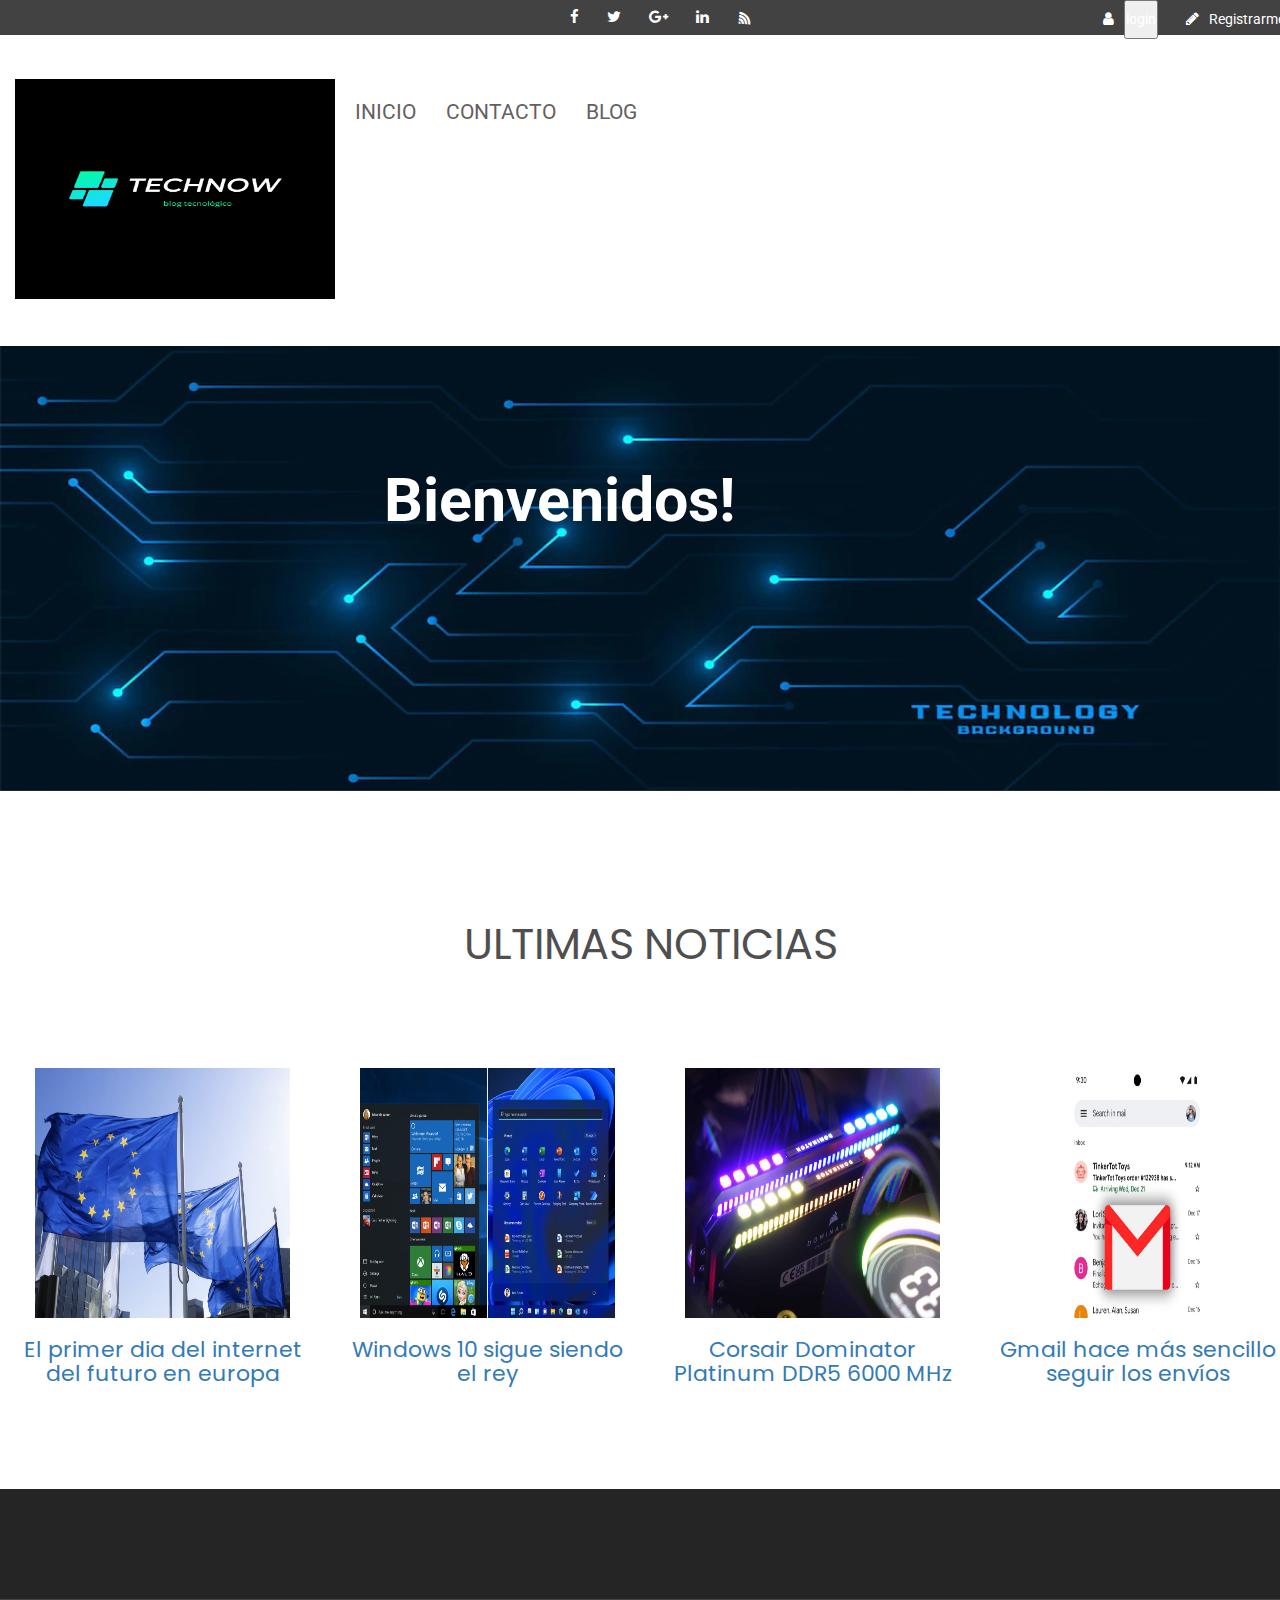
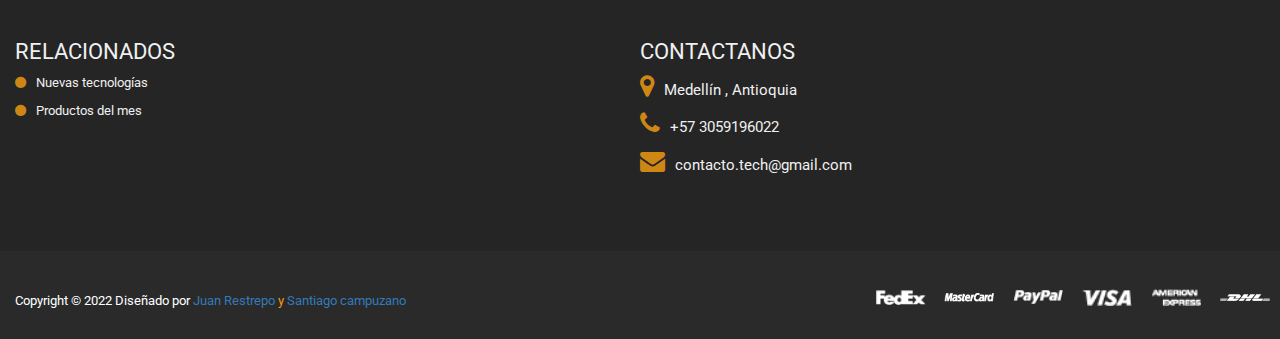
==== commit 5d1298c7: "re diseño index" ====
--- a/index.html
+++ b/index.html
@@ -2,7 +2,7 @@
 <html lang="en">
 <head>
     <meta charset="UTF-8">
-    <title>About Us</title>
+    <title>INICIO</title>
     <link href="https://fonts.googleapis.com/css?family=Poppins" rel="stylesheet">
     <link href="https://fonts.googleapis.com/css?family=Roboto:300,400,500,700,900" rel="stylesheet">  
     <link rel="stylesheet" href="css/font-awesome.min.css">
@@ -21,9 +21,7 @@
             <div class="row">
                 <div class="col-md-4">
                     <ul>
-                        <li><a href="#">Account</a></li>
-                        <li><a href="#">Checkout</a></li>
-                        <li><a href="#">dashbord</a></li>
+                   
                     </ul>
                 </div>
                 <div class="col-md-4">
@@ -49,7 +47,7 @@
             <input type="button" id="button_cancel" value="cancelar" >
                </div>
     </div>
-                        <a href="#"><p><span><i class="fa fa-pencil"></i></span>Register</p></a>
+                        <a href="#"><p><span><i class="fa fa-pencil"></i></span>Registrarme</p></a>
                    </div>
                 </div>
             </div>
@@ -61,29 +59,26 @@
             <div class="row">
                 <div class="col-md-3">
                    <div class="logo">
-                    <a href="#"><h2>LOGO</h2></a>
+                    <a href="#"><h2><img src="img/Logo.png" alt="Slider"width="320" height="220" ></h2></a>
                    </div>
                 </div>
                 <div class="col-md-7">
                     <ul class="nav navbar-nav">
-                      <li class="active"><a href="#">HOME</a></li>
-                      <li><a href="#">SHOP</a></li>
+                      <li class="active"><a href="#">INICIO</a></li>
+                      <li><a href="#">CONTACTO</a></li>
                       <li><a href="#">BLOG</a></li>
-                      <li><a href="#">SHORTCODE</a></li>
-                      <li><a href="#">FEATURE</a></li>
-                      <li><a href="#">PAGES</a></li>
                     </ul>
                 </div>
                 <div class="col-md-2">
                     <div class="cart">
-                        <p><i class="fa fa-cart-arrow-down"></i><sup>0</sup> &#36;&nbsp;&nbsp;0.00</p>
+                        
                     </div>
                 </div>
             </div>
             <div class="row">
                 <div class="col-md-12">
                    <div class="header-part">
-                    <p>HOME &nbsp;&nbsp;&nbsp;<span><i class="fa fa-angle-right" aria-hidden="true"></i>&nbsp;&nbsp;&nbsp;ABOUT US</span></p>
+                    
                     </div>
                 </div>
             </div>
@@ -92,196 +87,65 @@
 </header>
 <section class="contenido wrapper">
     <section class="slider">
-        <img src="img/slider-about.jpg" alt="Slider">
-        <h3>ABOUT US</h3>
-    </section>
-    <section class="our_skill">
-        <div class="container">
-            <div class="row">
-                <div class="col-md-6">
-                    <div class="text">
-                        <h2>Who are we?</h2>
-                        <p>
-                            is simply dummy text of the printing and typesetting industry. Lorem Ipsum
-                            been the industry's standard dummy text ever since the 1500s, when an
-                            printer took a galley of type
-                        </p>
-                        <p>
-                            and scrambled it to make a type specimen book. It has survived not only five
-                            but also the leap into electronic typesetting, remaining essentially unchanged
-                            larised in the 1960s with the release of
-                        </p>
-                    </div>
-                </div>
-                <div class="col-md-6">
-                    <div class="progress_bar">
-                        <h2>Our skills</h2>
-                        <p>Photoshop</p>
-                        <div class="progress">
-                            <div class="progress-bar" role="progressbar" aria-valuenow="70" aria-valuemin="0" aria-valuemax="100" style="width:70%"></div>
-                        </div>
-                        <p>Wordpress</p>
-                        <div class="progress">
-                            <div class="progress-bar" role="progressbar" aria-valuenow="70" aria-valuemin="0" aria-valuemax="100" style="width:60%"></div>
-                        </div>
-                        <p>Html/Css</p>
-                        <div class="progress">
-                            <div class="progress-bar" role="progressbar" aria-valuenow="70" aria-valuemin="0" aria-valuemax="100" style="width:50%"></div>
-                        </div>
-                        <p>Php</p>
-                        <div class="progress">
-                            <div class="progress-bar" role="progressbar" aria-valuenow="70" aria-valuemin="0" aria-valuemax="100" style="width:55%"></div>
-                        </div>
-                    </div>
-                </div>
-            </div>
-        </div>
-    </section>
-    <section class="features">
-        <div class="container">
-            <div class="row">
-                <div class="col-md-12">
-                    <h2>Features</h2>
-                </div>
-            </div>
-            <div class="row">
-                <div class="col-md-4">
-                    <div class="text-img left">
-                        <img src="img/logo-one.jpg">
-                        <h3>Tust Adrenalin</h3>
-                        <p>Lorem ipsum dolor sit amet, has et probatus tem, ad sea alii cetero scripserit. Ius accusa legendos omittantur cu,</p>
-                    </div>
-                </div>
-                <div class="col-md-4">
-                    <div class="text-img center">
-                        <img src="img/logo-one.jpg">
-                        <h3>Our Mission</h3>
-                        <p>Lorem ipsum dolor sit amet, has et probatus tem, ad sea alii cetero scripserit. Ius accusa legendos omittantur cu,</p>
-                    </div>
-                </div>
-                <div class="col-md-4">
-                    <div class="text-img right">
-                        <img src="img/logo-two.jpg">
-                        <h3>Fashion Style</h3>
-                        <p>Lorem ipsum dolor sit amet, has et probatus tem, ad sea alii cetero scripserit. Ius accusa legendos omittantur cu,</p>
-                    </div>
-                </div>
-            </div>
-        </div>
-    </section>
+        <img src="img/banner.jpg" alt="Slider">
+        <h3>Bienvenidos!</h3>
+    </section>
+
     <section class="team">
         <div class="clear"></div>
         <div class="container">
             <div class="row">
                 <div class="col-md-12">
-                    <h2>Meet The Team</h2>
-                </div>
-            </div>
-            <div class="row">
-                <div class="col-md-3">
-                    <div class="teams">
-                        <img src="img/tema1.jpg">
-                        <div class="icon">
-                            <a href="#"><i class="fa fa-facebook"></i></a>
-                            <a href="#"><i class="fa fa-twitter"></i></a>
-                            <a href="#"><i class="fa fa-linkedin"></i></a>
-                        </div>
-                        <div class="overlay"></div>
-                    </div>
-                    <h3>Michael Williams</h3>
-                    <p>CREATIVE LEAD</p>
-                </div>
-                <div class="col-md-3">
-                    <div class="teams">
-                        <img src="img/tema2.jpg">
-                        <div class="icon">
-                            <a href="#"><i class="fa fa-facebook"></i></a>
-                            <a href="#"><i class="fa fa-twitter"></i></a>
-                            <a href="#"><i class="fa fa-linkedin"></i></a>
-                        </div>
-                        <div class="overlay"></div>
-                    </div>
-                    <h3>Michael Williams</h3>
-                    <p>CREATIVE LEAD</p>
-                </div>
-                <div class="col-md-3">
-                    <div class="teams">
-                        <img src="img/tema3.jpg">
-                        <div class="icon">
-                            <a href="#"><i class="fa fa-facebook"></i></a>
-                            <a href="#"><i class="fa fa-twitter"></i></a>
-                            <a href="#"><i class="fa fa-linkedin"></i></a>
-                        </div>
-                        <div class="overlay"></div>
-                    </div>
-                    <h3>Michael Williams</h3>
-                    <p>CREATIVE LEAD</p>
-                </div>
-                <div class="col-md-3">
-                    <div class="teams">
-                        <img src="img/tema4.jpg">
-                        <div class="icon">
-                            <a href="#"><i class="fa fa-facebook"></i></a>
-                            <a href="#"><i class="fa fa-twitter"></i></a>
-                            <a href="#"><i class="fa fa-linkedin"></i></a>
-                        </div>
-                        <div class="overlay"></div>
-                    </div>
-                    <h3>Michael Williams</h3>
-                    <p>CREATIVE LEAD</p>
-                </div>
-                <div class="col-md-3">
-                    <div class="teams">
-                        <img src="img/tema5.jpg">
-                        <div class="icon">
-                            <a href="#"><i class="fa fa-facebook"></i></a>
-                            <a href="#"><i class="fa fa-twitter"></i></a>
-                            <a href="#"><i class="fa fa-linkedin"></i></a>
-                        </div>
-                        <div class="overlay"></div>
-                    </div>
-                    <h3>Michael Williams</h3>
-                    <p>CREATIVE LEAD</p>
-                </div>
-                <div class="col-md-3">
-                    <div class="teams">
-                        <img src="img/tema6.jpg">
-                        <div class="icon">
-                            <a href="#"><i class="fa fa-facebook"></i></a>
-                            <a href="#"><i class="fa fa-twitter"></i></a>
-                            <a href="#"><i class="fa fa-linkedin"></i></a>
-                        </div>
-                        <div class="overlay"></div>
-                    </div>
-                    <h3>Michael Williams</h3>
-                    <p>CREATIVE LEAD</p>
-                </div>
-                <div class="col-md-3">
-                    <div class="teams">
-                        <img src="img/tema1.jpg">
-                        <div class="icon">
-                            <a href="#"><i class="fa fa-facebook"></i></a>
-                            <a href="#"><i class="fa fa-twitter"></i></a>
-                            <a href="#"><i class="fa fa-linkedin"></i></a>
-                        </div>
-                        <div class="overlay"></div>
-                    </div>
-                    <h3>Michael Williams</h3>
-                    <p>CREATIVE LEAD</p>
-                </div>
-                <div class="col-md-3">
-                    <div class="teams">
-                        <img src="img/tema2.jpg">
-                        <div class="icon">
-                            <a href="#"><i class="fa fa-facebook"></i></a>
-                            <a href="#"><i class="fa fa-twitter"></i></a>
-                            <a href="#"><i class="fa fa-linkedin"></i></a>
-                        </div>
-                        <div class="overlay"></div>
-                    </div>
-                    <h3>Michael Williams</h3>
-                    <p>CREATIVE LEAD</p>
-                </div>
+                    <h2>ULTIMAS NOTICIAS</h2>
+                </div>
+            </div>
+            <div class="row">
+                <div class="col-md-3">
+                    <div class="teams">
+                        <img src="img/BANDERA_NOTICIA1.jpg"width="400" height="250">
+                        <div class="icon">
+                            
+                        </div>
+                        <div class="overlay"></div>
+                    </div>
+                   
+                    <h3><a href="#">El primer dia del internet del futuro en europa</a></h3>
+                    
+                </div>
+                <div class="col-md-3">
+                    <div class="teams">
+                        <img src="img/noticia2.jpg"width="400" height="250">
+                        <div class="icon">
+                           
+                        </div>
+                        <div class="overlay"></div>
+                    </div>
+                   
+                    <h3><a href="#">Windows 10 sigue siendo el rey</a></h3>
+                </div>
+                <div class="col-md-3">
+                    <div class="teams">
+                        <img src="img/noticia3.jpg"width="400" height="250">
+                        <div class="icon">
+                            
+                        </div>
+                        <div class="overlay"></div>
+                    </div>
+                   
+                    <h3><a href="#">Corsair Dominator Platinum DDR5 6000 MHz</a></h3>
+                </div>
+                <div class="col-md-3">
+                    <div class="teams">
+                        <img src="img/noticia4.jpg"width="400" height="250">
+                        <div class="icon">
+                            
+                        </div>
+                        <div class="overlay"></div>
+                    </div>
+                    <h3><a href="#">Gmail hace más sencillo seguir los envíos</a></h3>
+                </div>
+               
+                
             </div>
         </div>
     </section>
@@ -291,24 +155,15 @@
             <div class="container">
                 <div class="row">
                     <div class="col-md-4">
-                        <h2>INFORMATION</h2>
-                        <a href="#"><p><i class="fa fa-circle" aria-hidden="true"></i>Best sellers</p></a>
-                        <a href="#"><p><i class="fa fa-circle" aria-hidden="true"></i>Best sellers</p></a>
-                        <a href="#"><p><i class="fa fa-circle" aria-hidden="true"></i>Best sellers</p></a>
-                        <a href="#"><p><i class="fa fa-circle" aria-hidden="true"></i>Best sellers</p></a>
-                        <a href="#"><p><i class="fa fa-circle" aria-hidden="true"></i>Best sellers</p></a>
-                    </div>
-                    <div class="col-md-4 center">
-                        <h2>INFORMATION</h2>
-                        <a href="#"><p><i class="fa fa-circle" aria-hidden="true"></i>Best sellers</p></a>
-                        <a href="#"><p><i class="fa fa-circle" aria-hidden="true"></i>Best sellers</p></a>
-                        <a href="#"><p><i class="fa fa-circle" aria-hidden="true"></i>Best sellers</p></a>
-                        <a href="#"><p><i class="fa fa-circle" aria-hidden="true"></i>Best sellers</p></a>
-                        <a href="#"><p><i class="fa fa-circle" aria-hidden="true"></i>Best sellers</p></a>
-                    </div>
+                        <h2>RELACIONADOS</h2>
+                        <a href="#"><p><i class="fa fa-circle" aria-hidden="true"></i>Nuevas tecnologías</p></a>
+                        <a href="#"><p><i class="fa fa-circle" aria-hidden="true"></i>Productos del mes</p></a>
+
+                    </div>
+                    
                     <div class="col-md-4">
                         <div class="footer-contact">
-                            <h2>CONTACT US</h2>
+                            <h2>CONTACTANOS</h2>
                             <a href="#"><p><i class="fa fa-map-marker" aria-hidden="true"></i>Medellín , Antioquia</p></a>
                             <a href="#"><p><i class="fa fa-phone" aria-hidden="true"></i>+57 3059196022</p></a>
                             <a href="#"><p><i class="fa fa-envelope" aria-hidden="true"></i>contacto.tech@gmail.com</p></a>
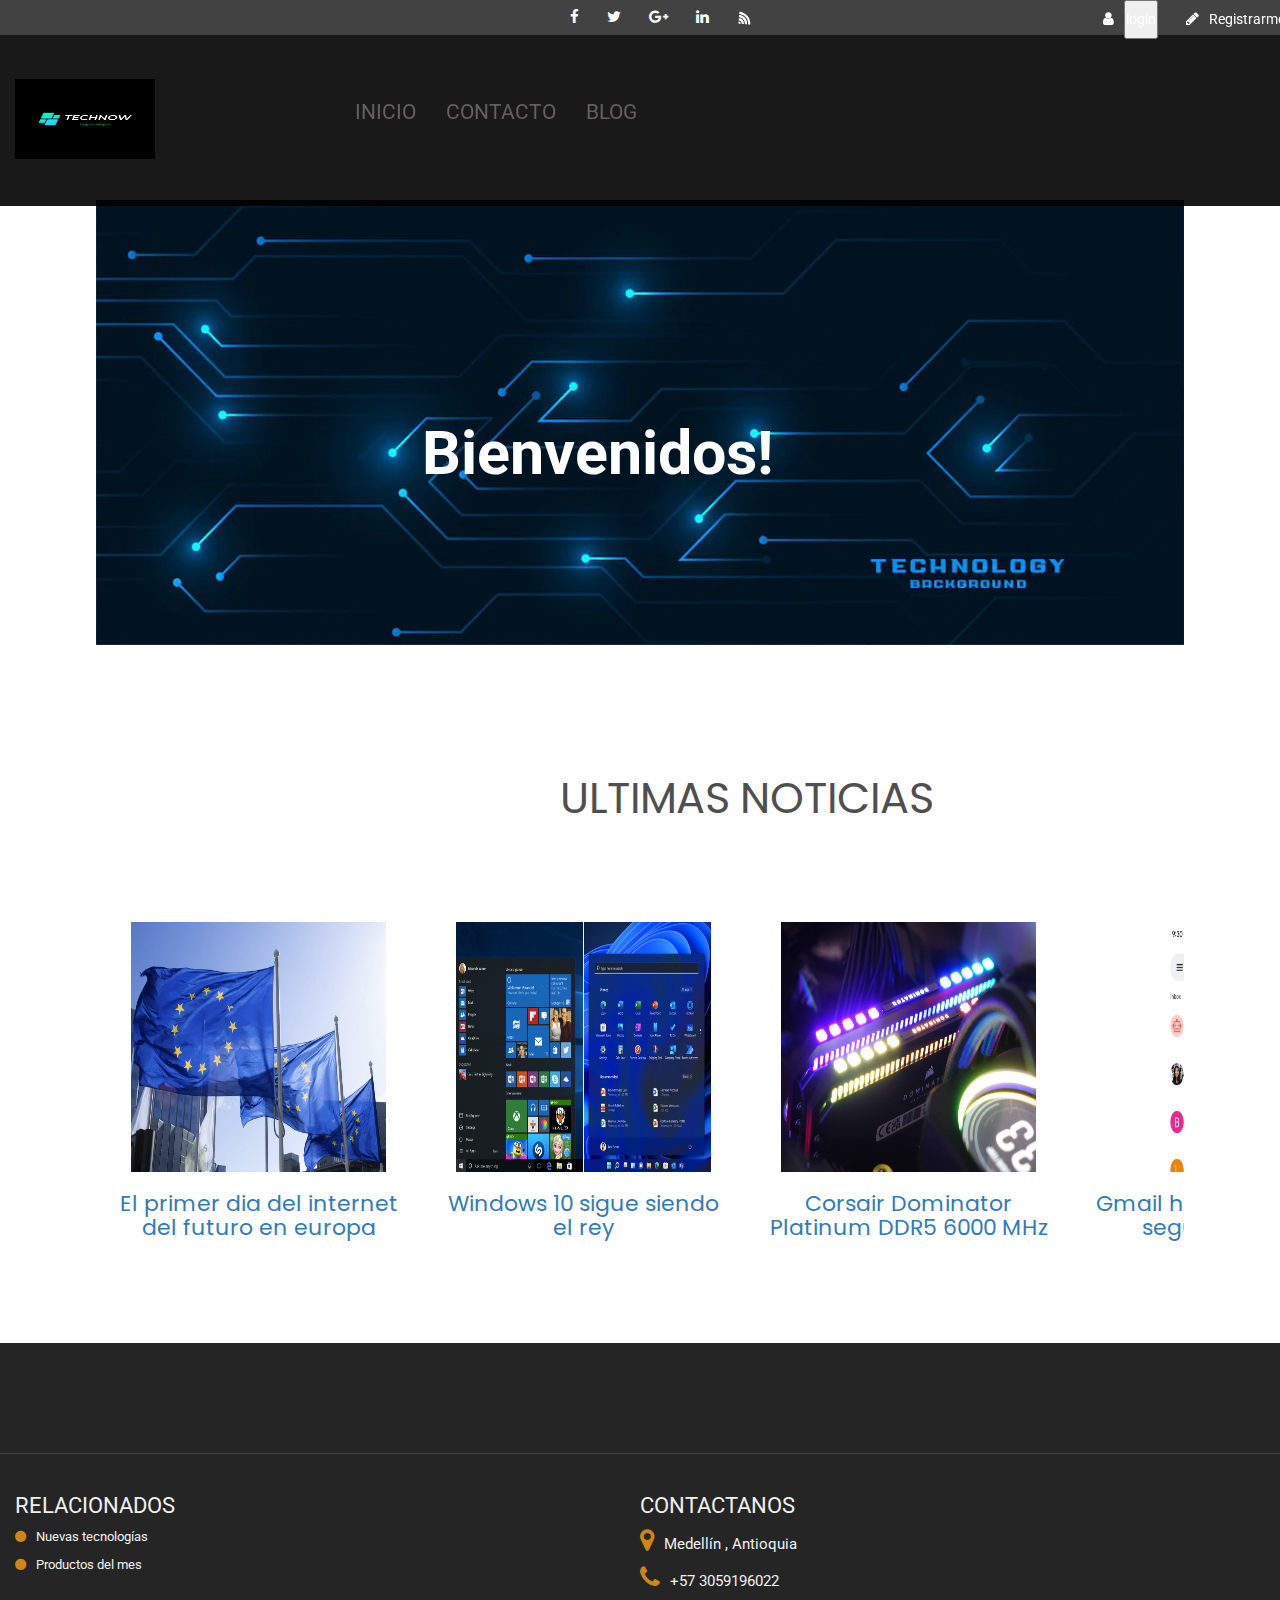
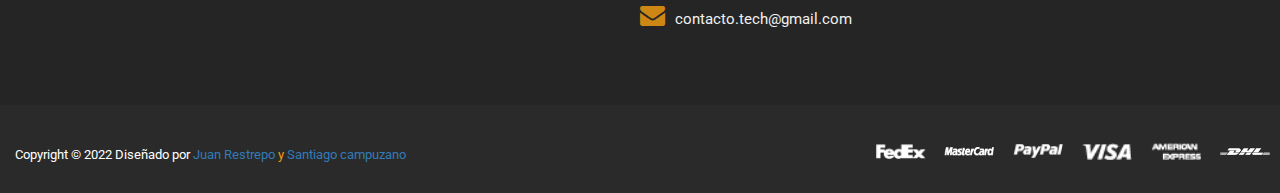
==== commit 6896e683: "Edición de bootstrap" ====
--- a/index.html
+++ b/index.html
@@ -16,74 +16,75 @@
 </head>
 <body>
 <header>
-    <section class="header-top">
-        <div class="container">
-            <div class="row">
-                <div class="col-md-4">
-                    <ul>
-                   
-                    </ul>
-                </div>
-                <div class="col-md-4">
-                    <div class="icon">
-                       <a href="#"><i class="fa fa-facebook"></i></a>
-                       <a href="#"><i class="fa fa-twitter"></i></a>
-                       <a href="#"><i class="fa fa-google-plus"></i></a>
-                       <a href="#"><i class="fa fa-linkedin"></i></a>
-                       <a href="#"><i class="fa fa-wifi"></i></a>
-                    </div>
-     
-                </div>
-                <div class="col-md-4">
-                   <div class="a-right">
-
-             <p><span> <i class="fa fa-user"></i></span><input type="button" id="abrir" value="login"></p>
-             <div id="ventana" class="ligthbox hidden">
-             <div class="login_content">
-            <div id="cerrar" class="close_button">x</div>
-            <input type="text" id="input_name" placeholder="Nombre"> <br>
-            <input type="password" id="input_password" placeholder="Password"> <br>
-            <input type="button" id="button_login" value="ingresar" >
-            <input type="button" id="button_cancel" value="cancelar" >
-               </div>
-    </div>
-                        <a href="#"><p><span><i class="fa fa-pencil"></i></span>Registrarme</p></a>
-                   </div>
-                </div>
-            </div>
-        </div>
-    </section>
-    <div class="clear"></div>
-    <section class="header">
-        <div class="container">
-            <div class="row">
-                <div class="col-md-3">
-                   <div class="logo">
-                    <a href="#"><h2><img src="img/Logo.png" alt="Slider"width="320" height="220" ></h2></a>
-                   </div>
-                </div>
-                <div class="col-md-7">
-                    <ul class="nav navbar-nav">
-                      <li class="active"><a href="#">INICIO</a></li>
-                      <li><a href="#">CONTACTO</a></li>
-                      <li><a href="#">BLOG</a></li>
-                    </ul>
-                </div>
-                <div class="col-md-2">
-                    <div class="cart">
-                        
-                    </div>
-                </div>
-            </div>
-            <div class="row">
-                <div class="col-md-12">
-                   <div class="header-part">
-                    
-                    </div>
-                </div>
-            </div>
-        </div>
-    </section>
+    <nav>
+        <section class="header-top">
+            <div class="container">
+                <div class="row">
+                    <div class="col-md-4">
+                        <ul>
+                        </ul>
+                    </div>
+                    <div class="col-md-4">
+                        <div class="icon">
+                            <a href="#"><i class="fa fa-facebook"></i></a>
+                            <a href="#"><i class="fa fa-twitter"></i></a>
+                            <a href="#"><i class="fa fa-google-plus"></i></a>
+                            <a href="#"><i class="fa fa-linkedin"></i></a>
+                            <a href="#"><i class="fa fa-wifi"></i></a>
+                        </div>
+
+                    </div>
+                    <div class="col-md-4">
+                        <div class="a-right">
+
+                            <p><span> <i class="fa fa-user"></i></span><input type="button" id="abrir" value="login"></p>
+                            <div id="ventana" class="ligthbox hidden">
+                                <div class="login_content">
+                                    <div id="cerrar" class="close_button">x</div>
+                                    <input type="text" id="input_name" placeholder="Nombre"> <br>
+                                    <input type="password" id="input_password" placeholder="Password"> <br>
+                                    <input type="button" id="button_login" value="ingresar">
+                                    <input type="button" id="button_cancel" value="cancelar">
+                                </div>
+                            </div>
+                            <a href="#"><p><span><i class="fa fa-pencil"></i></span>Registrarme</p></a>
+                        </div>
+                    </div>
+                </div>
+            </div>
+        </section>
+        <div class="clear"></div>
+        <section class="header">
+            <div class="container">
+                <div class="row">
+                    <div class="col-md-3">
+                        <div class="logo">
+                            <a href="#"><h2><img src="img/Logo.png" alt="Slider" width="140" height="80"></h2></a>
+                        </div>
+                    </div>
+                    <div class="col-md-7">
+                        <ul class="nav navbar-nav">
+                            <li class="active"><a href="#">INICIO</a></li>
+                            <li><a href="#">CONTACTO</a></li>
+                            <li><a href="#">BLOG</a></li>
+                        </ul>
+                    </div>
+                    <div class="col-md-2">
+                        <div class="cart">
+
+                        </div>
+                    </div>
+                </div>
+                <div class="row">
+                    <div class="col-md-12">
+                        <div class="header-part">
+
+                        </div>
+                    </div>
+                </div>
+            </div>
+        </section>
+    </nav>
 </header>
 <section class="contenido wrapper">
     <section class="slider">
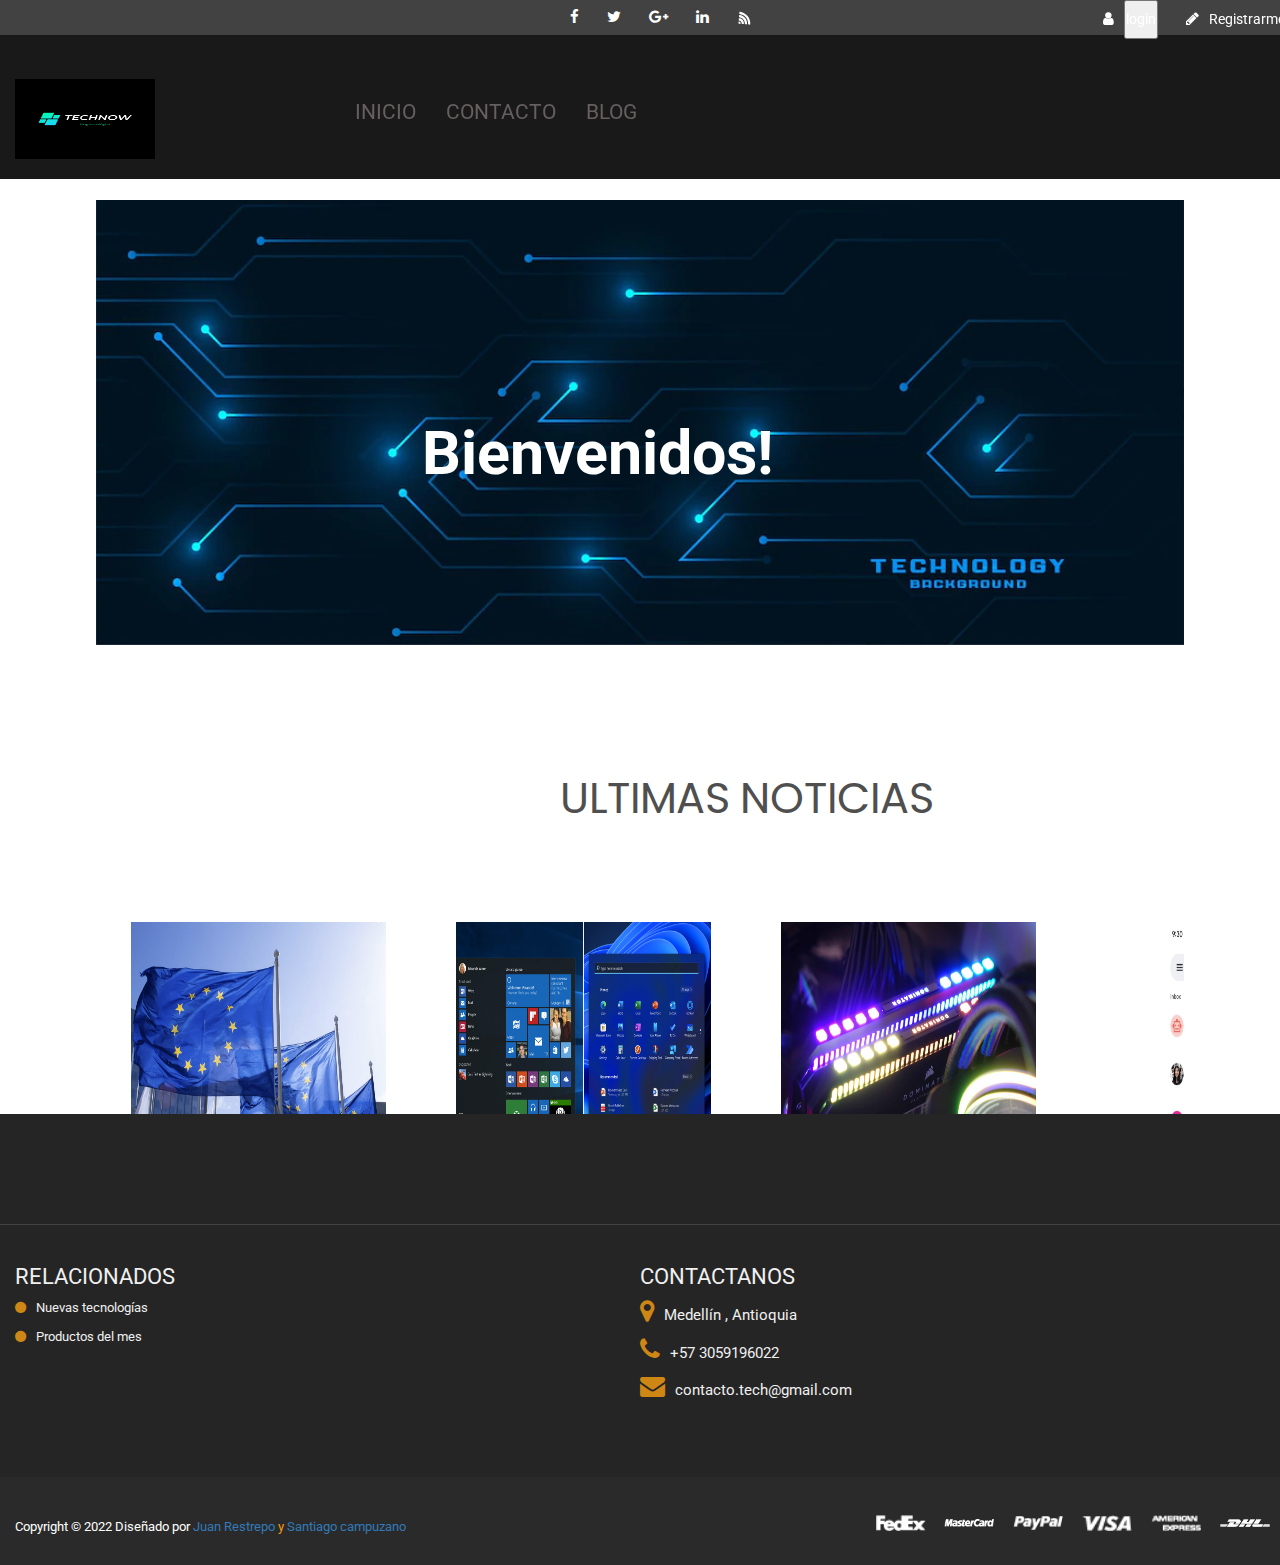
==== commit 07c7271a: "Menú fijo arreglado y con estilo bootstrap. Transparencias y margen." ====
--- a/index.html
+++ b/index.html
@@ -16,39 +16,40 @@
 </head>
 <body>
 <header>
-    <nav>
+
         <section class="header-top">
             <div class="container">
                 <div class="row">
                     <div class="col-md-4">
                         <ul>
+                   
                         </ul>
                     </div>
                     <div class="col-md-4">
                         <div class="icon">
-                            <a href="#"><i class="fa fa-facebook"></i></a>
-                            <a href="#"><i class="fa fa-twitter"></i></a>
-                            <a href="#"><i class="fa fa-google-plus"></i></a>
-                            <a href="#"><i class="fa fa-linkedin"></i></a>
-                            <a href="#"><i class="fa fa-wifi"></i></a>
+                           <a href="#"><i class="fa fa-facebook"></i></a>
+                           <a href="#"><i class="fa fa-twitter"></i></a>
+                           <a href="#"><i class="fa fa-google-plus"></i></a>
+                           <a href="#"><i class="fa fa-linkedin"></i></a>
+                           <a href="#"><i class="fa fa-wifi"></i></a>
                         </div>
-
+     
                     </div>
                     <div class="col-md-4">
-                        <div class="a-right">
+                       <div class="a-right">
 
-                            <p><span> <i class="fa fa-user"></i></span><input type="button" id="abrir" value="login"></p>
-                            <div id="ventana" class="ligthbox hidden">
-                                <div class="login_content">
-                                    <div id="cerrar" class="close_button">x</div>
-                                    <input type="text" id="input_name" placeholder="Nombre"> <br>
-                                    <input type="password" id="input_password" placeholder="Password"> <br>
-                                    <input type="button" id="button_login" value="ingresar">
-                                    <input type="button" id="button_cancel" value="cancelar">
-                                </div>
-                            </div>
+                 <p><span> <i class="fa fa-user"></i></span><input type="button" id="abrir" value="login"></p>
+                 <div id="ventana" class="ligthbox hidden">
+                 <div class="login_content">
+                <div id="cerrar" class="close_button">x</div>
+                <input type="text" id="input_name" placeholder="Nombre"> <br>
+                <input type="password" id="input_password" placeholder="Password"> <br>
+                <input type="button" id="button_login" value="ingresar" >
+                <input type="button" id="button_cancel" value="cancelar" >
+                   </div>
+        </div>
                             <a href="#"><p><span><i class="fa fa-pencil"></i></span>Registrarme</p></a>
-                        </div>
+                       </div>
                     </div>
                 </div>
             </div>
@@ -58,33 +59,20 @@
             <div class="container">
                 <div class="row">
                     <div class="col-md-3">
-                        <div class="logo">
-                            <a href="#"><h2><img src="img/Logo.png" alt="Slider" width="140" height="80"></h2></a>
-                        </div>
+                       <div class="logo">
+                        <a href="#"><h2><img src="img/Logo.png" alt="Slider"width="140" height="80" ></h2></a>
+                       </div>
                     </div>
                     <div class="col-md-7">
                         <ul class="nav navbar-nav">
-                            <li class="active"><a href="#">INICIO</a></li>
-                            <li><a href="#">CONTACTO</a></li>
-                            <li><a href="#">BLOG</a></li>
+                          <li class="active"><a href="#">INICIO</a></li>
+                          <li><a href="#">CONTACTO</a></li>
+                          <li><a href="#">BLOG</a></li>
                         </ul>
                     </div>
-                    <div class="col-md-2">
-                        <div class="cart">
-
-                        </div>
                     </div>
                 </div>
-                <div class="row">
-                    <div class="col-md-12">
-                        <div class="header-part">
-
-                        </div>
-                    </div>
-                </div>
-            </div>
         </section>
-    </nav>
 </header>
 <section class="contenido wrapper">
     <section class="slider">
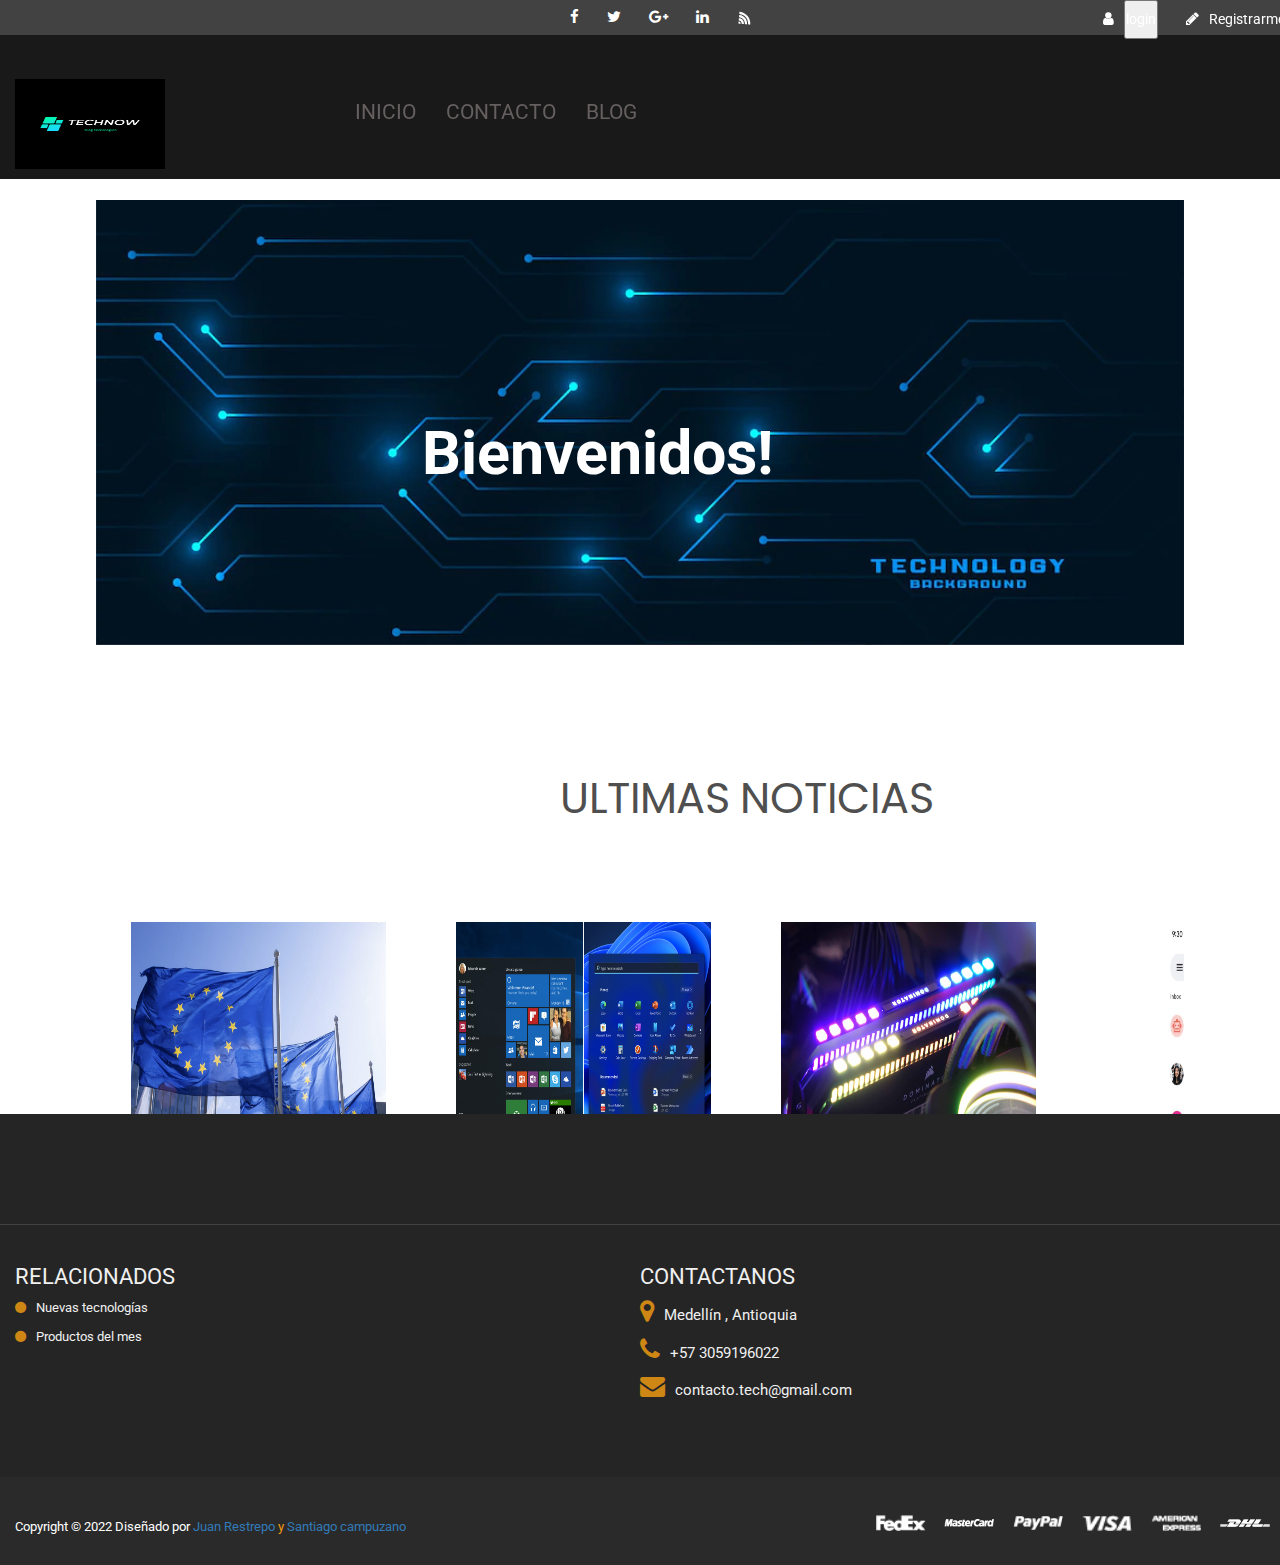
==== commit ae3261fb: "Tamaño de logo arregaldo" ====
--- a/index.html
+++ b/index.html
@@ -60,7 +60,7 @@
                 <div class="row">
                     <div class="col-md-3">
                        <div class="logo">
-                        <a href="#"><h2><img src="img/Logo.png" alt="Slider"width="140" height="80" ></h2></a>
+                        <a href="#"><h2><img src="img/Logo.png" alt="Slider"width="150" height="90" ></h2></a>
                        </div>
                     </div>
                     <div class="col-md-7">
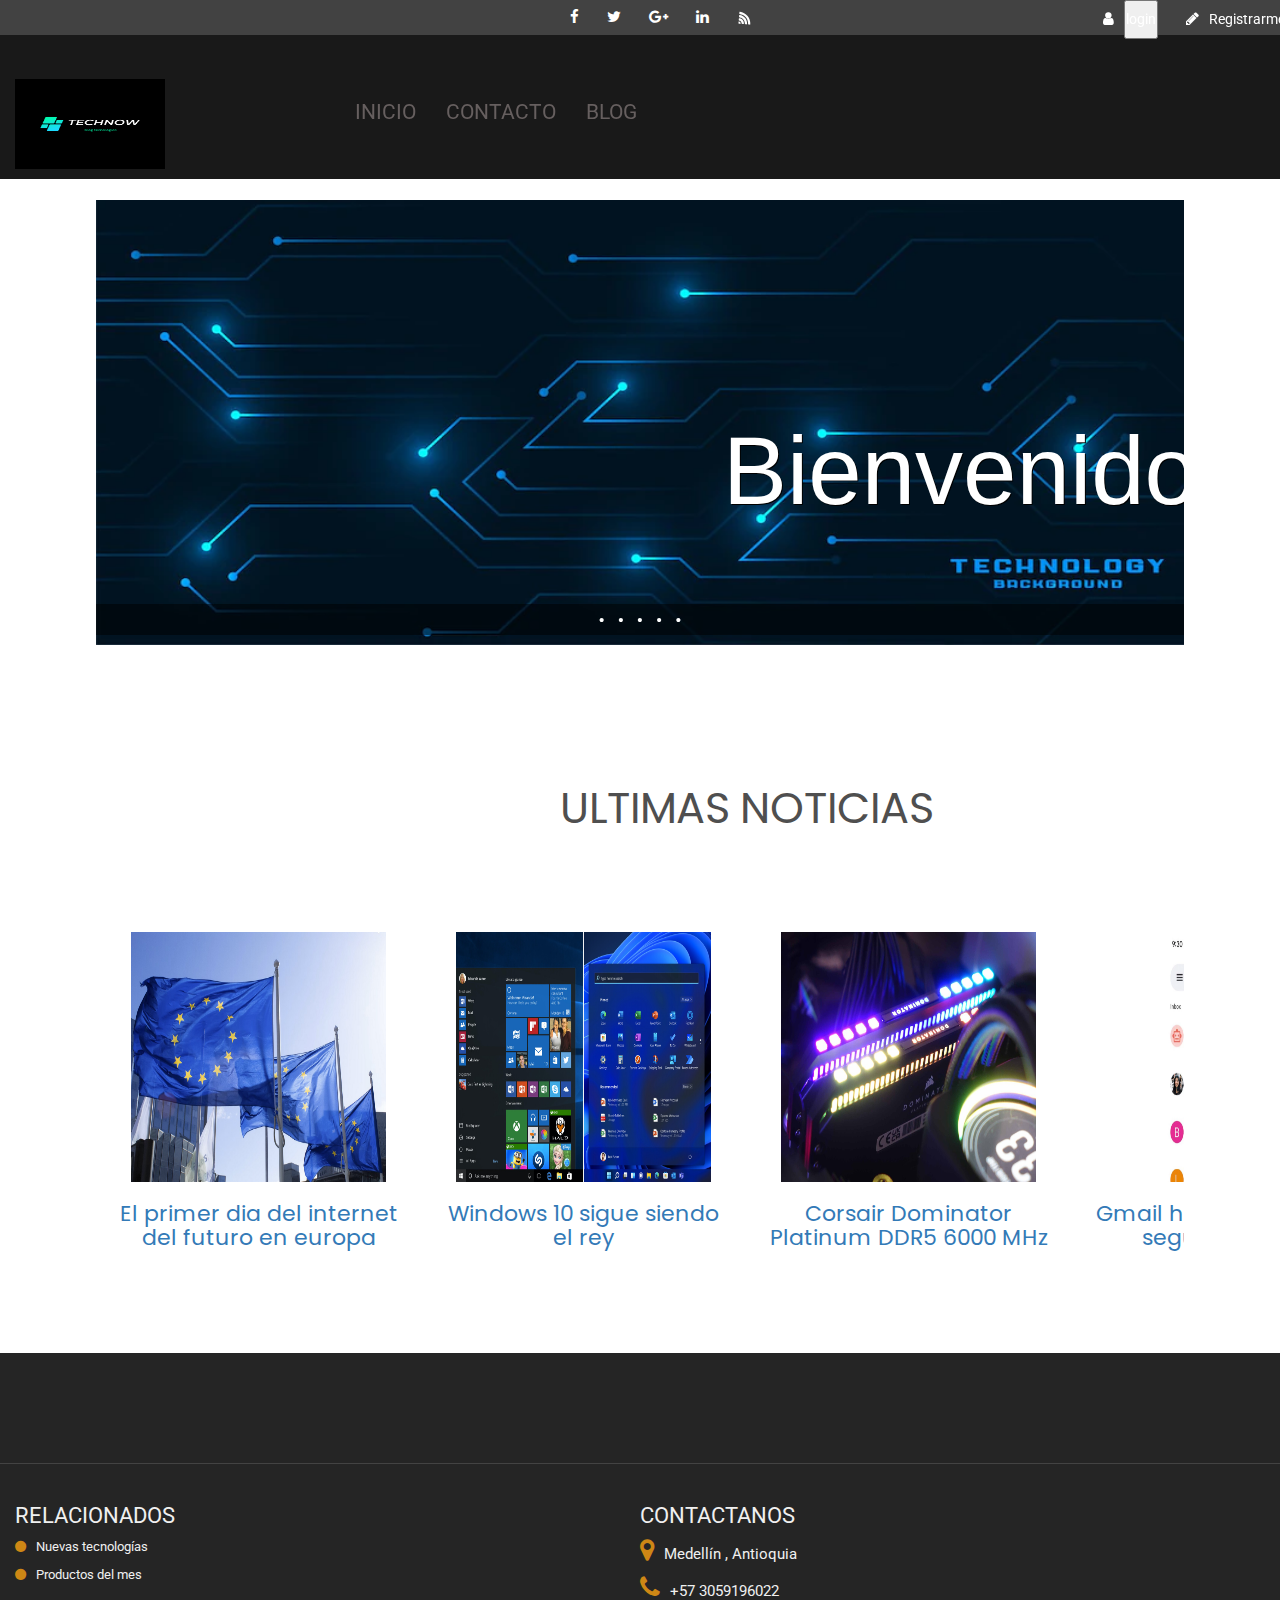
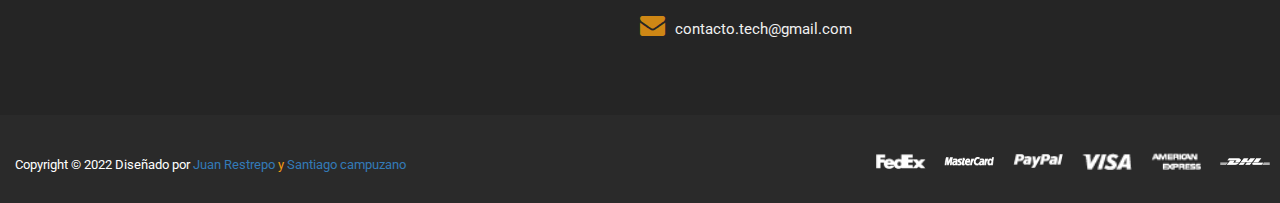
==== commit b5487316: "Slider funcionando con estilo css, imagenes de prueba" ====
--- a/index.html
+++ b/index.html
@@ -75,9 +75,52 @@
         </section>
 </header>
 <section class="contenido wrapper">
-    <section class="slider">
-        <img src="img/banner.jpg" alt="Slider">
-        <h3>Bienvenidos!</h3>
+    <section class="slider" id="slider">
+        <ul class="slides">
+            <li class="slide" id="slide1">
+                <a href="#">
+                    <p class="caption">Bienvenidos</p>
+                    <img src="img/photo1.jpg" alt="photo 1">
+                </a>
+            </li>
+            <li class="slide" id="slide2">
+                <a href="#">
+                    <p class="caption">Texto 2</p>
+                    <img src="img/photo2.jpg" alt="photo 2">
+                </a>
+            </li>
+            <li class="slide" id="slide3">
+                <a href="#">
+                    <p class="caption">Texto 3</p>
+                    <img src="img/photo3.jpg" alt="photo 3">
+                </a>
+            </li>
+            <li class="slide" id="slide4">
+                <a href="#">
+                    <p class="caption">Texto 4</p>
+                    <img src="img/photo4.jpg" alt="photo 4">
+                </a>
+            </li>
+            <li class="slide" id="slide5">
+                <a href="#">
+                    <p class="caption">Texto 5</p>
+                    <img src="img/photo5.jpg" alt="photo 5">
+                </a>
+            </li>
+            <li class="slide">
+                <a href="#">
+                    <p class="caption">TechNow</p>
+                    <img src="img/photo1.jpg" alt="photo 1">
+                </a>
+            </li>
+        </ul>
+        <ul class="slider-controler">
+            <li><a href="#slide1">&bullet;</a></li>
+            <li><a href="#slide2">&bullet;</a></li>
+            <li><a href="#slide3">&bullet;</a></li>
+            <li><a href="#slide4">&bullet;</a></li>
+            <li><a href="#slide5">&bullet;</a></li>
+        </ul>
     </section>
 
     <section class="team">
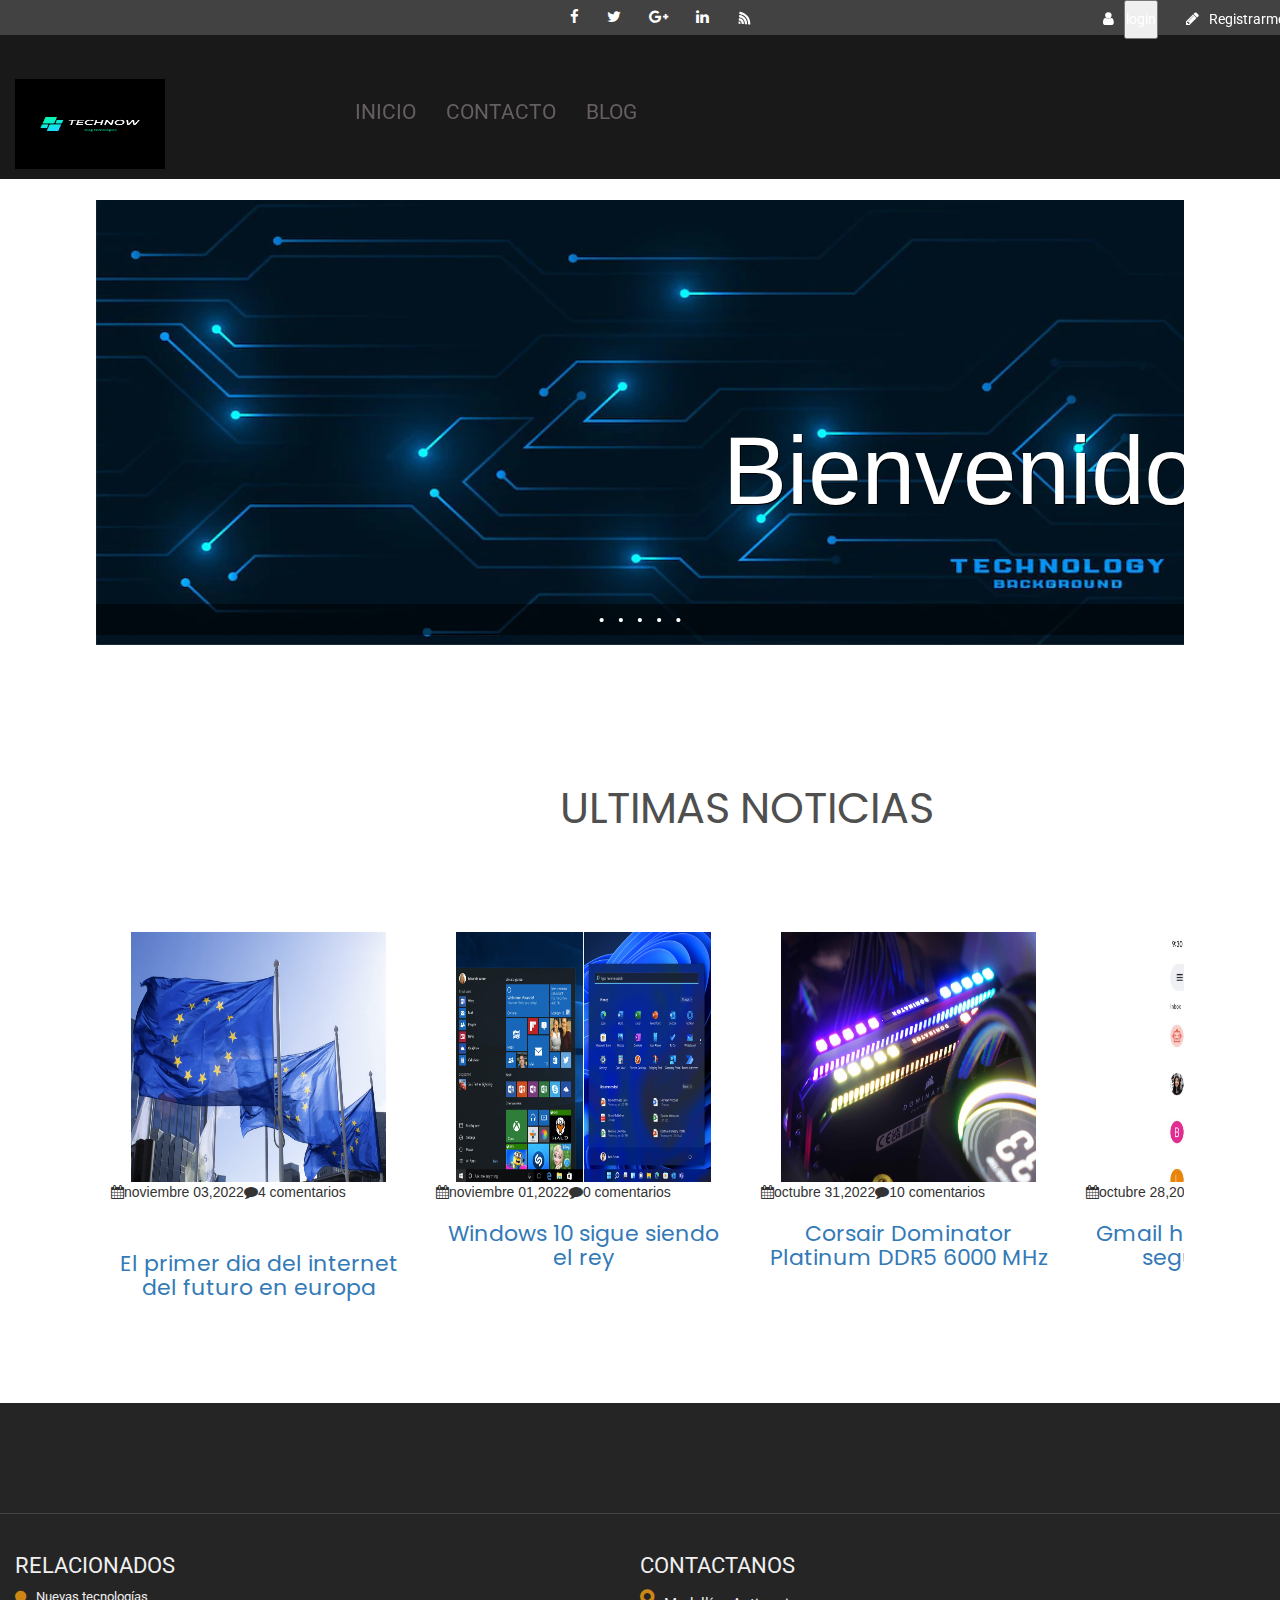
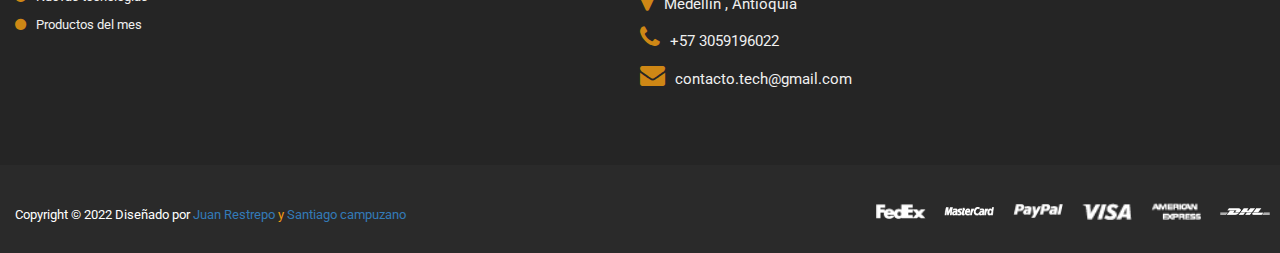
==== commit dd62d016: "Merge branch 'Dev' of https://github.com/Juanpalaciorestrepo/plataformas_2022_2 into Dev" ====
--- a/index.html
+++ b/index.html
@@ -140,8 +140,9 @@
                         </div>
                         <div class="overlay"></div>
                     </div>
-                   
-                    <h3><a href="#">El primer dia del internet del futuro en europa</a></h3>
+                   <i class="fa fa-calendar" aria-hidden="true"></i>noviembre 03,2022</span><span><i class="fa fa-comment" aria-hidden="true"></i>4 comentarios
+</p>
+                    <h3><a href="noticia_1.html">El primer dia del internet del futuro en europa</a></h3>
                     
                 </div>
                 <div class="col-md-3">
@@ -152,7 +153,7 @@
                         </div>
                         <div class="overlay"></div>
                     </div>
-                   
+                    <i class="fa fa-calendar" aria-hidden="true"></i>noviembre 01,2022</span><span><i class="fa fa-comment" aria-hidden="true"></i>0 comentarios
                     <h3><a href="#">Windows 10 sigue siendo el rey</a></h3>
                 </div>
                 <div class="col-md-3">
@@ -163,7 +164,7 @@
                         </div>
                         <div class="overlay"></div>
                     </div>
-                   
+                    <i class="fa fa-calendar" aria-hidden="true"></i>octubre 31,2022</span><span><i class="fa fa-comment" aria-hidden="true"></i>10 comentarios
                     <h3><a href="#">Corsair Dominator Platinum DDR5 6000 MHz</a></h3>
                 </div>
                 <div class="col-md-3">
@@ -174,6 +175,7 @@
                         </div>
                         <div class="overlay"></div>
                     </div>
+                     <i class="fa fa-calendar" aria-hidden="true"></i>octubre 28,2022</span><span><i class="fa fa-comment" aria-hidden="true"></i>2 comentarios
                     <h3><a href="#">Gmail hace más sencillo seguir los envíos</a></h3>
                 </div>
                
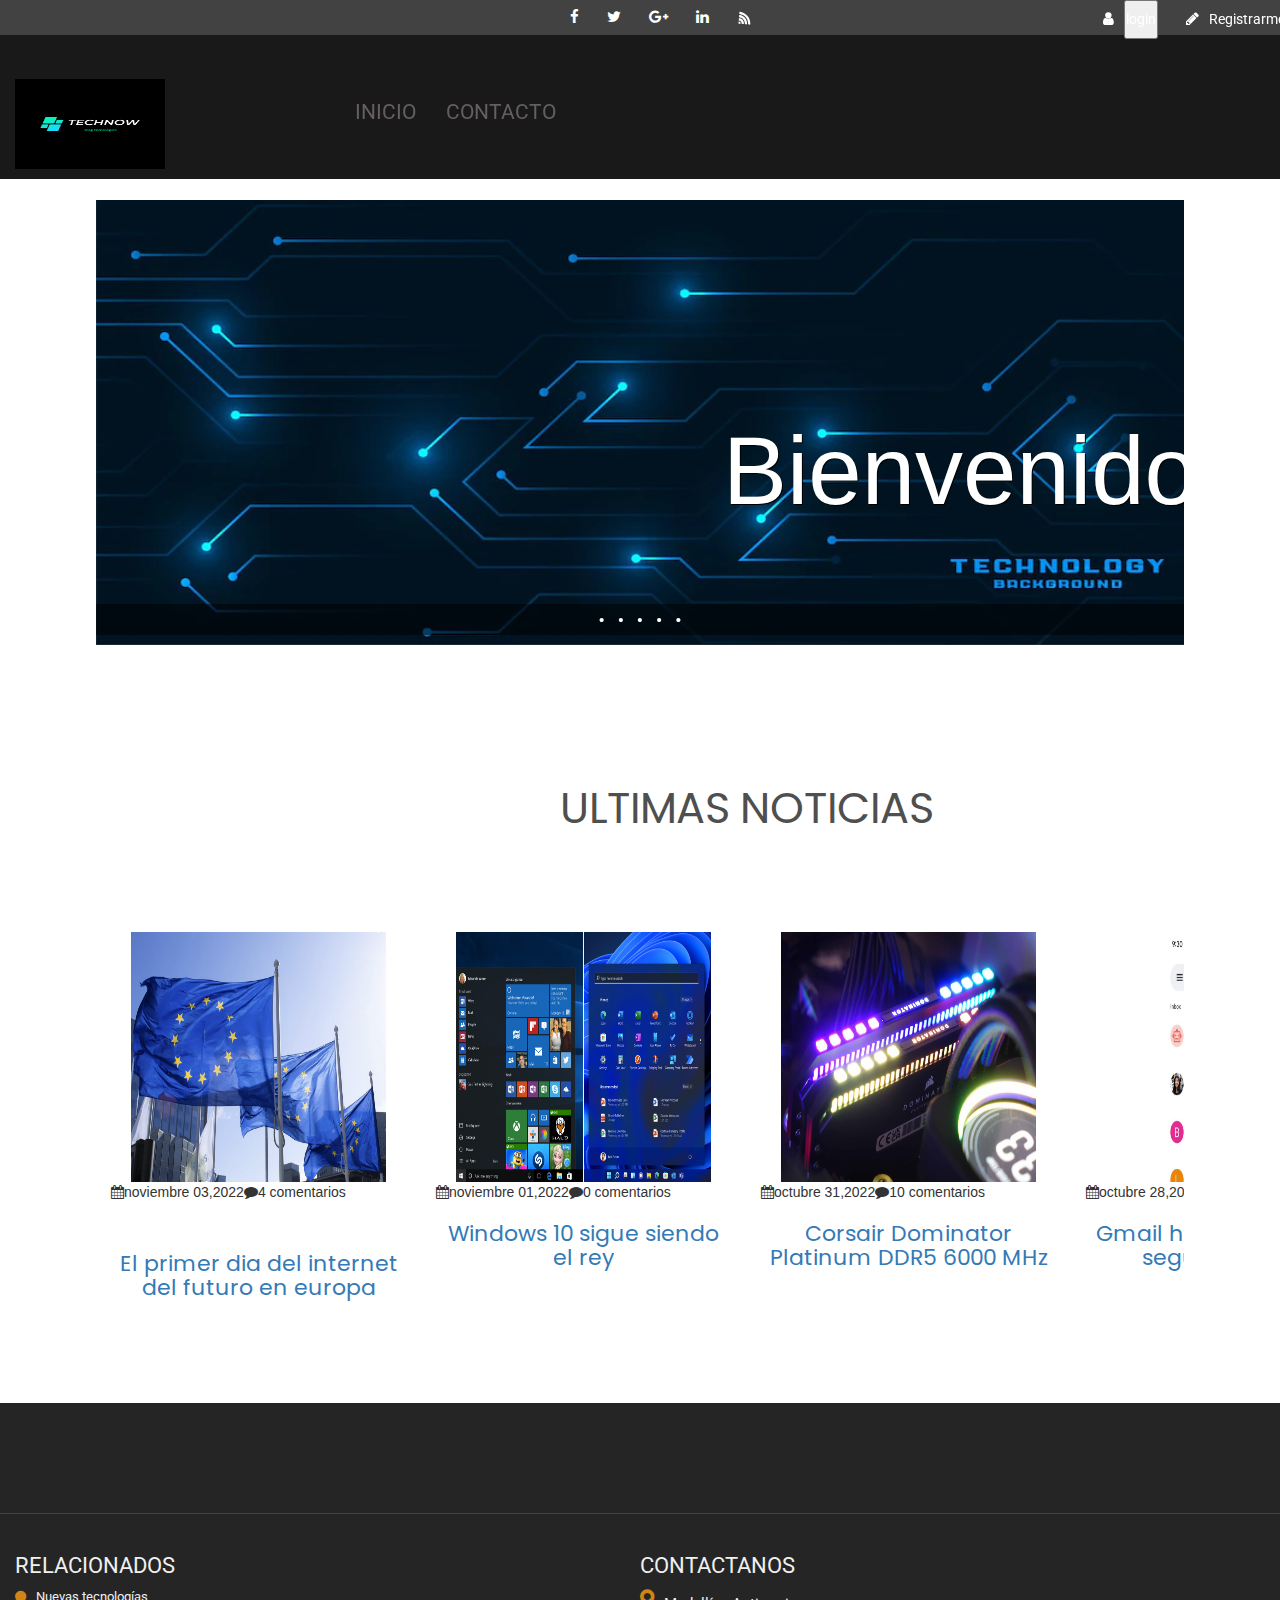
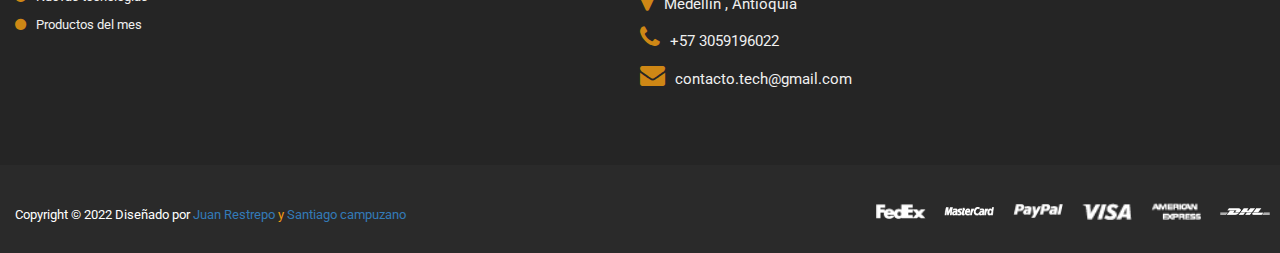
==== commit de02befd: "ajuste de paginas" ====
--- a/index.html
+++ b/index.html
@@ -66,8 +66,8 @@
                     <div class="col-md-7">
                         <ul class="nav navbar-nav">
                           <li class="active"><a href="#">INICIO</a></li>
-                          <li><a href="#">CONTACTO</a></li>
-                          <li><a href="#">BLOG</a></li>
+                          <li><a href="contacto.html">CONTACTO</a></li>
+                        
                         </ul>
                     </div>
                     </div>
@@ -154,7 +154,7 @@
                         <div class="overlay"></div>
                     </div>
                     <i class="fa fa-calendar" aria-hidden="true"></i>noviembre 01,2022</span><span><i class="fa fa-comment" aria-hidden="true"></i>0 comentarios
-                    <h3><a href="#">Windows 10 sigue siendo el rey</a></h3>
+                    <h3><a href="noticia_2.html">Windows 10 sigue siendo el rey</a></h3>
                 </div>
                 <div class="col-md-3">
                     <div class="teams">
@@ -165,7 +165,7 @@
                         <div class="overlay"></div>
                     </div>
                     <i class="fa fa-calendar" aria-hidden="true"></i>octubre 31,2022</span><span><i class="fa fa-comment" aria-hidden="true"></i>10 comentarios
-                    <h3><a href="#">Corsair Dominator Platinum DDR5 6000 MHz</a></h3>
+                    <h3><a href="noticia_3.html">Corsair Dominator Platinum DDR5 6000 MHz</a></h3>
                 </div>
                 <div class="col-md-3">
                     <div class="teams">
@@ -176,7 +176,7 @@
                         <div class="overlay"></div>
                     </div>
                      <i class="fa fa-calendar" aria-hidden="true"></i>octubre 28,2022</span><span><i class="fa fa-comment" aria-hidden="true"></i>2 comentarios
-                    <h3><a href="#">Gmail hace más sencillo seguir los envíos</a></h3>
+                    <h3><a href="noticia_4.html">Gmail hace más sencillo seguir los envíos</a></h3>
                 </div>
                
                 
